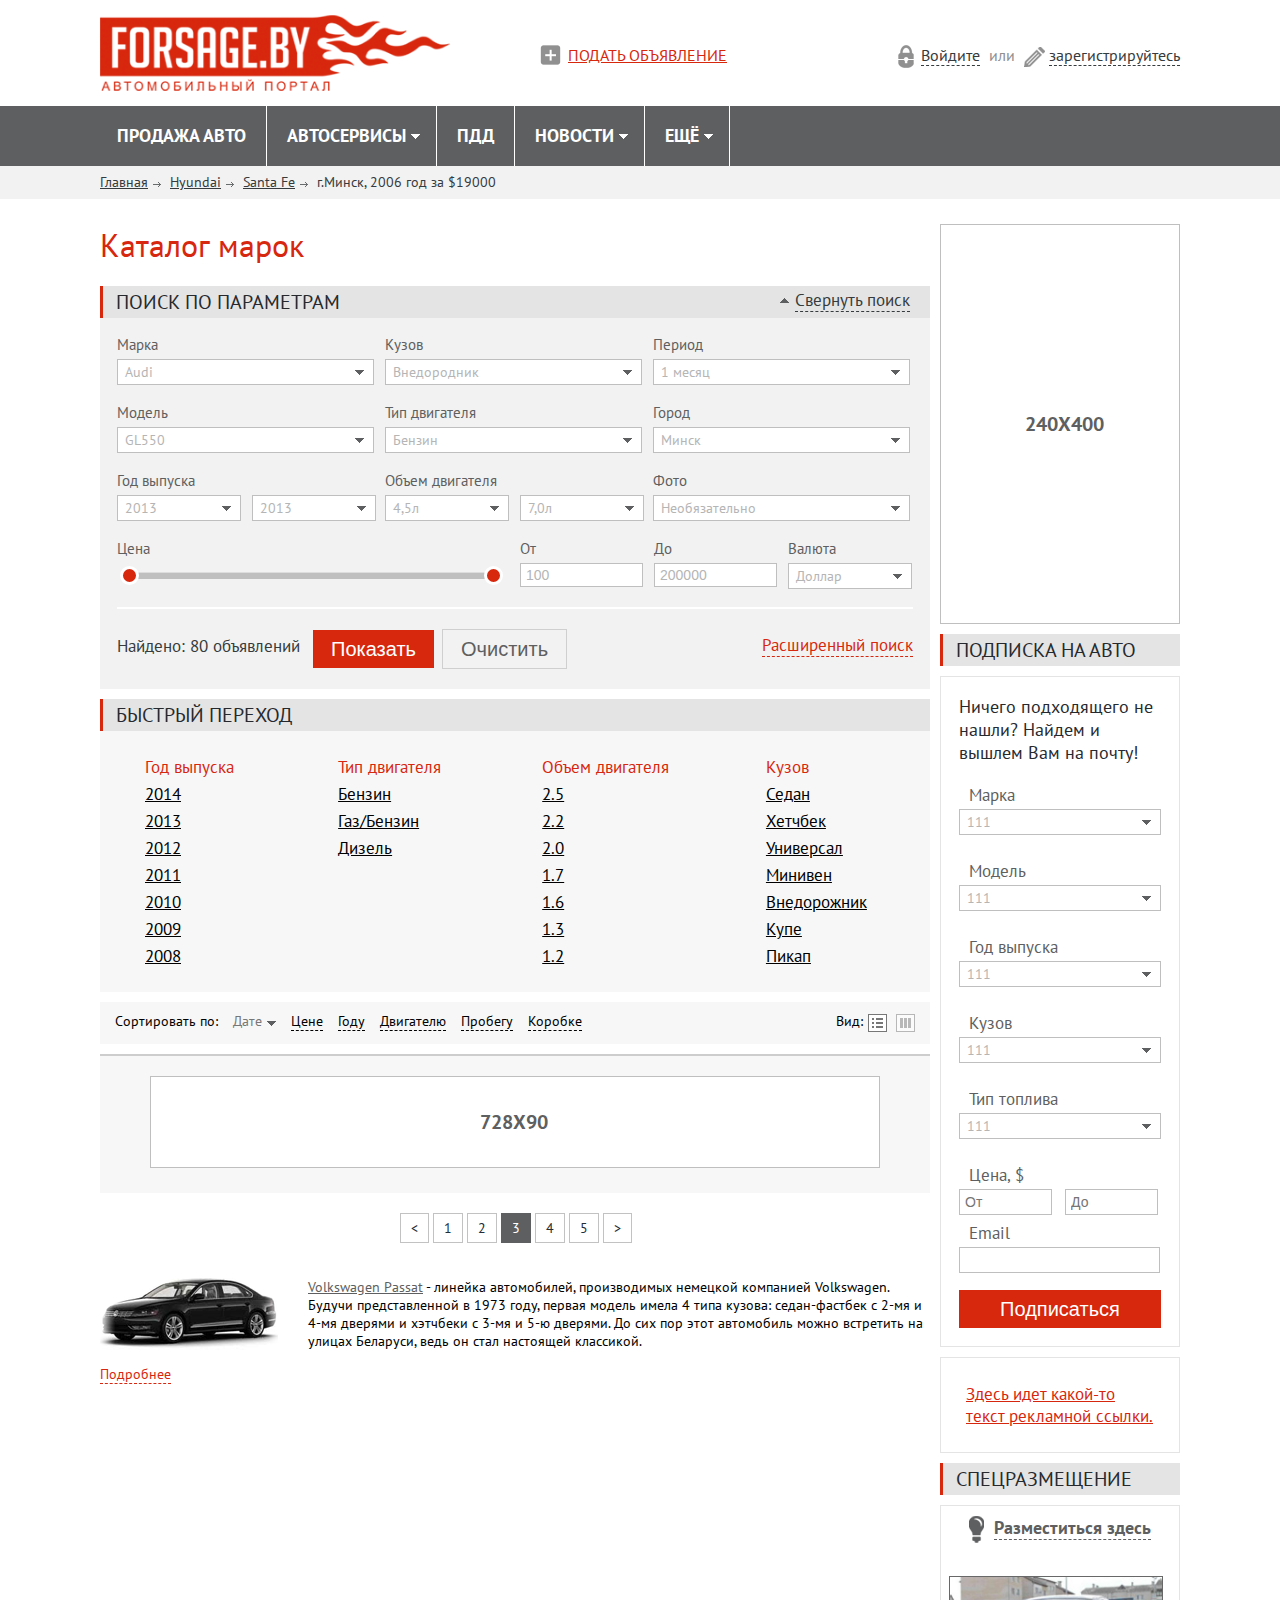
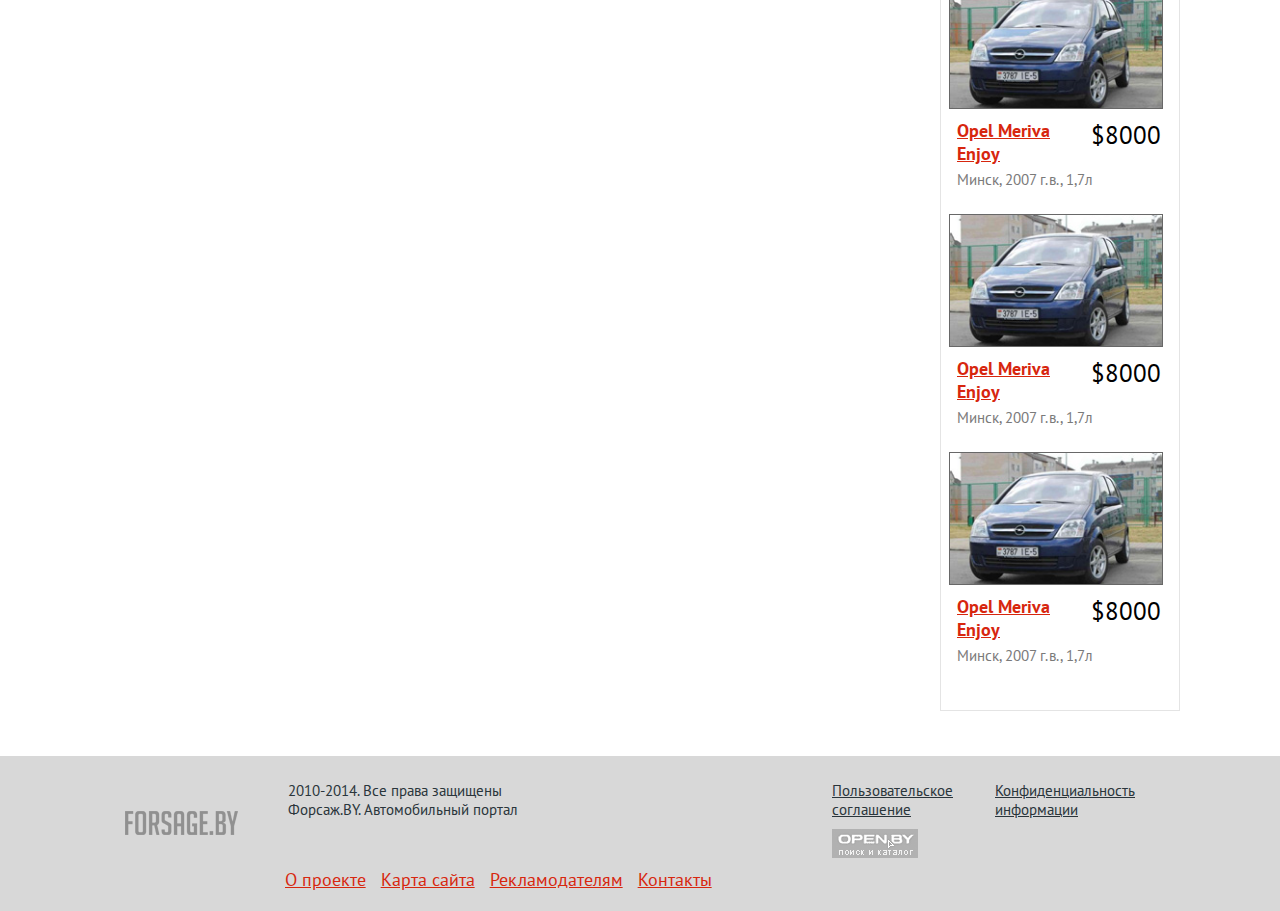
==== forsage-listing-char.html @ 7b81e834 "Zhe1ka" ====
<!DOCTYPE html>
<html>
<head>
    <meta charset="utf-8">
    <meta name="viewport" content="width=device-width">
    <title>Forsage - Автомобильный портал</title>
    <link rel="stylesheet" type="text/css" href="styles/jquery-ui.css">
    <link rel="stylesheet" type="text/css" href="styles/styles.css">
    <link rel="stylesheet" type="text/css" href="styles/jcarousel.responsive.css">
    <link href='http://fonts.googleapis.com/css?family=PT+Sans:400,700,400italic,700italic' rel='stylesheet' type='text/css'>
    <link rel="stylesheet" href="fonts/font-awesome/css/font-awesome.min.css">
    <script type="text/javascript" src="js/jquery.js"></script>
    <script type="text/javascript" src="js/jquery.jcarousel.min.js"></script>
    <script type="text/javascript" src="js/jcarousel.responsive.js"></script>
</head>

<body>
    <header>
        <div class="header clearfix">
            <div class="main-logo">
                <a href="#">
                    <img src="images/header/main-logo.png" alt="FORSAGE.by - автомобильный портал">
                </a>
                <span>FORSAGE.by, автомобильный портал</span>
            </div><!--end MAIN LOGO-->

            <div class="wrap-registration">
                <span class="link-entry">
                    <a href="#" id="popup-autoreg">Войдите</a>
                </span>

                <span>или</span>

                <span class="link-registration">
                    <a href="#" id="popup-registration">зарегистрируйтесь</a>
                </span>
            </div>

            <div class="wrap-profile">
                <img src="images/header/profile_img.jpg" alt="">

                <a class="profile-name" href="#">Mister X</a>

                <table class="profile-sections">
                    <tr>
                        <td>
                            <a href="#">Мой профиль</a>
                        </td>
                        <td>
                            <a href="#">Мои сервисы</a>
                        </td>
                    </tr>

                    <tr>
                        <td>
                            <a href="#">Мои объявления</a>
                        </td>
                        <td>
                            <a href="#">Баланс (10250 руб.)</a>
                        </td>
                    </tr>
                </table>
            </div>

            <span class="add-ads">Подать объявление</span>
        </div><!--end HEADER-->

        <nav id="nav-wrap" class="bg-nav">
            <ul id="nav" class="nav">
                <li>
                    <a href="#">Продажа авто</a>
                </li>

                <li>
                    <a href="#">Автосервисы</a>
                    <ul class="sub-menu">
                        <li>
                            <a href="#">Автосервис №1</a>
                        </li>

                        <li>
                            <a href="#">Минский ГорАвтоРемонт</a>
                        </li>

                        <li>
                            <a href="#">Белорусский Ремонтник</a>
                        </li>

                        <li>
                            <a href="#">Ваша Автомастерская</a>
                        </li>

                        <li>
                            <a href="#">БелГорАвторемонт</a>
                        </li>
                    </ul>
                </li>

                <li>
                    <a href="#">ПДД</a>
                </li>

                <li>
                    <a href="#">Новости</a>
                    <ul class="sub-menu">
                        <li>
                            <a href="#">sdfsd</a>
                        </li>
                        <li>
                            <a href="#">sdfsd</a>
                        </li>
                    </ul>
                </li>

                <li>
                    <a href="#">Ещё</a>
                    <ul class="sub-menu">
                        <li>
                            <a href="#">fgfdgdfgdf</a>
                        </li>
                    </ul>
                </li>
            </ul>
        </nav>
        <div class="wrap-sub-nav">
            <div class="sub-nav">
                <a href="#">Главная</a>
                <a href="#">Hyundai</a>
                <a href="#">Santa Fe</a>
                <span>г.Минск, 2006 год за $19000</span>
            </div><!--end SUB-NAV-->
        </div><!--end WRAP-SUB-NAV-->
    </header>

    <div class="wrapper">
        <main class="content">
            <h1 class="main-header">Каталог марок</h1>
            <section class="wrap-form-search-features">
                <h2 class="header-second">Поиск по параметрам</h2>
                <span class="toggle-search-form">
                    <a href="#" id="bt-toggle" class="bt-toggle">Свернуть поиск</a>
                </span>

                <form action="#" method="post" class="form-search-features">
                    <ul class="select-box-search-form main-select-box-search-form">
                        <!--first column-->
                        <li>
                            <span class="name-input">Марка</span>
                            <label class="custom-select-bg">
                                <select class="custom-input custom-select-height custom-select_js">
                                    <option>Audi</option>
                                    <option>Ford</option>
                                </select>
                            </label>

                            <span class="name-input">Модель</span>
                            <label class="custom-select-bg">
                                <select class="custom-input custom-select-height custom-select_js">
                                    <option>GL550</option>
                                    <option>GL550</option>
                                </select>
                            </label>

                            <span class="name-input">Год выпуска</span>
                            <div class="clearfix p-right">
                                <label class="custom-select-bg width100 little-select custom-select-mini-bg float-l">
                                    <select class="custom-input custom-select-height custom-select_js">
                                        <option>2013</option>
                                        <option>2014</option>
                                    </select>
                                </label>

                                <label class="custom-select-bg width100 little-select custom-select-mini-bg float-r">
                                    <select class="custom-input custom-select-height custom-select_js custom-select_js">
                                        <option>2013</option>
                                        <option>2014</option>
                                    </select>
                                </label>
                            </div>
                        </li>

                        <!--second column-->
                        <li>
                            <span class="name-input">Кузов</span>
                            <label class="custom-select-bg">
                                <select class="custom-input custom-select-height custom-select_js custom-select_js">
                                    <option>Внедородник</option>
                                    <option>Внедородник</option>
                                </select>
                            </label>

                            <span class="name-input">Тип двигателя</span>
                            <label class="custom-select-bg">
                                <select class="custom-input custom-select-height custom-select_js custom-select_js">
                                    <option>Бензин</option>
                                    <option>Бензин</option>
                                </select>
                            </label>

                            <span class="name-input">Объем двигателя</span>
                            <div class="clearfix p-right">
                                <label class="custom-select-bg width100 little-select custom-select-mini-bg float-l">
                                    <select class="custom-input custom-select-height custom-select_js">
                                        <option>4,5л</option>
                                        <option>7,0л</option>
                                    </select>
                                </label>

                                <label class="custom-select-bg width100 little-select custom-select-mini-bg float-r">
                                    <select class="custom-input custom-select-height custom-select_js">
                                        <option>7,0л</option>
                                        <option>7,0л</option>
                                    </select>
                                </label>
                            </div>
                        </li>

                        <!--third column-->
                        <li>
                            <span class="name-input">Период</span>
                            <label class="custom-select-bg">
                                <select class="custom-input custom-select-height custom-select_js">
                                    <option>1 месяц</option>
                                    <option>1 месяц</option>
                                </select>
                            </label>

                            <span class="name-input">Город</span>
                            <label class="custom-select-bg">
                                <select class="custom-input custom-select-height custom-select_js">
                                    <option>Минск</option>
                                    <option>Минск</option>
                                </select>
                            </label>

                            <span class="name-input">Фото</span>
                            <label class="custom-select-bg">
                                <select class="custom-input custom-select-height custom-select_js">
                                    <option>Необязательно</option>
                                    <option>Необязательно</option>
                                </select>
                            </label>
                        </li>
                    </ul>

                    <div class="box-price">
                        <div class="wrap-scale-price">
                            <span class="name-input">Цена</span>

                            <div class="sliderCont">
                                <div id="slider"></div>
                            </div>
                        </div>

                        <ul class="horizontal-list-select">
                            <li>
                                <span class="name-input">От</span>
                                <input id="minCost" type="text" class="custom-input little-input" value="100">
                            </li>

                            <li>
                                <span class="name-input">До</span>
                                <input id="maxCost" value="200000" type="text" class="custom-input little-input">
                            </li>

                            <li>
                                <span class="name-input">Валюта</span>
                                <label class="custom-select-bg">
                                    <select class="custom-input custom-select-height little-select custom-select_js">
                                        <option>Доллар</option>
                                        <option>Евро</option>
                                    </select>
                                </label>
                            </li>
                        </ul>
                    </div><!--end BOX PRICE-->

                    <footer class="footer-section">
                        <span class="result-search">Найдено: <span class="number-ad">80</span> объявлений</span>
                        <input type="button" class="bt-show-red" value="Показать">
                        <input type="reset" class="bt-reset" value="Очистить">

                        <a href="#" id="link-advanced-search" class="bt-toggle bt-advanced-search float-r">Расширенный поиск</a>
                    </footer>
                </form>
            </section><!--end WRAP FORM SEARCH FEATURES-->

            <section class="wrap-list-cars">
                <h2 class="header-second">Быстрый переход</h2>

                <ul class="list-categ-auto">
                    <li class="list-year">
                        <span class="header-red">Год выпуска</span>
                        <ul>
                            <li>
                                <a href='#'>2014</a>
                            </li>

                            <li>
                                <a href='#'>2013</a>
                            </li>

                            <li>
                                <a href='#'>2012</a>
                            </li>

                            <li>
                                <a href='#'>2011</a>
                            </li>

                            <li>
                                <a href='#'>2010</a>
                            </li>

                            <li>
                                <a href='#'>2009</a>
                            </li>

                            <li>
                                <a href='#'>2008</a>
                            </li>
                        </ul>
                    </li><!--end LIST-YEAR-->

                    <li class="list-type-engine">
                        <span class="header-red">Тип двигателя</span>
                        <ul>
                            <li>
                                <a href='#'>Бензин</a>
                            </li>

                            <li>
                                <a href='#'>Газ/Бензин</a>
                            </li>

                            <li>
                                <a href='#'>Дизель</a>
                            </li>
                        </ul>
                    </li><!--end LIST-TYPE-ENGINE-->

                    <li class="list-size-engine">
                        <span class="header-red">Объем двигателя</span>
                        <ul>
                            <li>
                                <a href='#'>2.5</a>
                            </li>

                            <li>
                                <a href='#'>2.2</a>
                            </li>

                            <li>
                                <a href='#'>2.0</a>
                            </li>

                            <li>
                                <a href='#'>1.7</a>
                            </li>

                            <li>
                                <a href='#'>1.6</a>
                            </li>

                            <li>
                                <a href='#'>1.3</a>
                            </li>

                            <li>
                                <a href='#'>1.2</a>
                            </li>
                        </ul>
                    </li><!--end LIST-SIZE-ENGINE-->

                    <li class="list-body">
                        <span class="header-red">Кузов</span>
                        <ul>
                            <li>
                                <a href='#'>Седан</a>
                            </li>

                            <li>
                                <a href='#'>Хетчбек</a>
                            </li>

                            <li>
                                <a href='#'>Универсал</a>
                            </li>

                            <li>
                                <a href='#'>Минивен</a>
                            </li>

                            <li>
                                <a href='#'>Внедорожник</a>
                            </li>

                            <li>
                                <a href='#'>Купе</a>
                            </li>

                            <li>
                                <a href='#'>Пикап</a>
                            </li>
                        </ul>
                    </li><!--end LIST-BODY-->
                </ul><!--end LIST-CATEG-AUTO-->
            </section><!--end WRAP LIST CARS-->

            <div class="box-inputs-sort">
                <span>Сортировать по:</span>
                <ul class="list-sort-link">
                    <li class="active-sort-link">
                        <a class="data-sort_js" href="#">Дате</a>
                    </li>

                    <li>
                        <a class="price-sort_js" href="#">Цене</a>
                    </li>

                    <li>
                        <a class="year-sort_js" href="#">Году</a>
                    </li>

                    <li>
                        <a class="engine-sort_js" href="#">Двигателю</a>
                    </li>

                    <li>
                        <a class="mileage-sort_js" href="#">Пробегу</a>
                    </li>

                    <li>
                        <a class="transmission-sort_js" href="#">Коробке</a>
                    </li>
                </ul>

                <div class="box-toggle-view">
                    <span>Вид:</span>
                    <input class="view-1" type="button">
                    <input class="view-2" type="button">
                </div>
            </div><!--end BOX-INPUTS-SORT-->

            <section class="box-result-sort-auto border-grey">
                <div class=""></div>

            </section><!--end BOX-RESULT-SORT-AUTO-->

            <section class="box-banner">
                <div class="empty-box">
                    <span class="size-empty-box">728X90</span>
                </div>
            </section>

            <ul class="list-pagination">
                <li>
                    <a href="#"><</a>
                </li>

                <li>
                    <a href="#">1</a>
                </li>

                <li>
                    <a href="#">2</a>
                </li>

                <li class="active-pag">
                    <a href="#">3</a>
                </li>

                <li>
                    <a href="#">4</a>
                </li>

                <li>
                    <a href="#">5</a>
                </li>

                <li>
                    <a href="#">></a>
                </li>
            </ul>

            <footer class="random-auto-article">
                <img class="random-auto-foto" src="images/content/auto_random.png" alt="foto">
                <div class="box-description-auto">
                    <p><a class="header-auto-description" href="#">Volkswagen Passat</a> - линейка автомобилей, производимых немецкой компанией Volkswagen.
                       Будучи представленной в 1973 году, первая модель имела 4 типа кузова: седан-фастбек с 2-мя и 4-мя
                       дверями и хэтчбеки с 3-мя и 5-ю дверями. До сих пор этот автомобиль можно встретить на улицах Беларуси,
                    ведь он стал настоящей классикой.</p>

                    <div class="hide-text_js">
                        <p>Volkswagen Passat - линейка автомобилей, производимых немецкой компанией Volkswagen.
                            Будучи представленной в 1973 году, первая модель имела 4 типа кузова: седан-фастбек с 2-мя и 4-мя
                            дверями и хэтчбеки с 3-мя и 5-ю дверями. До сих пор этот автомобиль можно встретить на улицах Беларуси,
                            ведь он стал настоящей классикой.</p>

                        <p>Volkswagen Passat - линейка автомобилей, производимых немецкой компанией Volkswagen.
                            Будучи представленной в 1973 году, первая модель имела 4 типа кузова: седан-фастбек с 2-мя и 4-мя
                            дверями и хэтчбеки с 3-мя и 5-ю дверями. До сих пор этот автомобиль можно встретить на улицах Беларуси,
                            ведь он стал настоящей классикой.</p>
                    </div>
                    <a id="show-text" class="bt-more-info" href="#">Подробнее</a>
                </div>
            </footer>
        </main>

        <aside class="side-bar">
            <div class="banner-aside">
                <span class="size-empty-box">240X400</span>
            </div>

            <div class="header-second">Подписка на авто</div>

            <div class="box-subscription">
                <span class="description-subscription">Ничего подходящего не нашли? Найдем и вышлем Вам на почту!</span>

                <form id="submit-subscription_js" class="form-subscription" action="#" method="post">
                    <ul class="form-add-auto">
                        <li>
                            <span class="name-select-subscription">Марка</span>
                            <label class="custom-select-bg">
                                <select class="select-subscription custom-select_js">
                                    <option>111</option>
                                    <option>222</option>
                                </select>
                            </label>
                        </li>

                        <li>
                            <span class="name-select-subscription">Модель</span>
                            <label class="custom-select-bg">
                                <select class="select-subscription custom-select_js">
                                    <option>111</option>
                                    <option>222</option>
                                </select>
                            </label>
                        </li>

                        <li>
                            <span class="name-select-subscription">Год выпуска</span>
                            <label class="custom-select-bg">
                                <select class="select-subscription custom-select_js">
                                    <option>111</option>
                                    <option>222</option>
                                </select>
                            </label>
                        </li>

                        <li>
                            <span class="name-select-subscription">Кузов</span>
                            <label class="custom-select-bg">
                                <select class="select-subscription custom-select_js">
                                    <option>111</option>
                                    <option>222</option>
                                </select>
                            </label>
                        </li>

                        <li>
                            <span class="name-select-subscription">Тип топлива</span>
                            <label class="custom-select-bg">
                                <select id="aaa" class="select-subscription custom-select_js">
                                    <option>111</option>
                                    <option>222</option>
                                </select>
                            </label>
                        </li>

                        <li class="two-coloum">
                            <span class="name-select-subscription">Цена, $</span>
                            <input class="bt-price-subscription input-subscription indent-r-10 placeholder_js" type="text" placeholder="От">
                            <input class="bt-price-subscription input-subscription placeholder_js" type="text" placeholder="До">
                        </li>

                        <li>
                            <span class="name-select-subscription">Email</span>
                            <input id="valid-email_js" class="input-subscription responsive-email" type="text">
                        </li>
                    </ul>

                    <input id="bt-subscription_js" type="submit" class="bt-subscription bt-show-red width-input" value="Подписаться">
                </form>
            </div><!--end BOX SUBSCRIPTION-->

            <div class="box-banner-link">
                <a href="#">Здесь идет какой-то текст рекламной ссылки.</a>
            </div>

            <div class="header-second">Спецразмещение</div>

            <div class="box-special-placement">
                <div class="clearfix">
                    <span class="link-placement clearfix">
                        <a id="popup-tooltip_js" href="#">Разместиться здесь</a>
                    </span>
                </div>

                <div class="slider-wrap3">
                    <div class="jcarousel-wrapper">
                        <div class="jcarousel3">
                            <ul class="list-benefits">
                                <li class="sub-article-news">
                                    <article class="ad-sidebar">
                                        <img src="images/SideBar/foto_sidebar.jpg" alt="Foto">

                                        <div class="clearfix">
                                            <a href="#" class="name-ad-sidebar">Opel Meriva Enjoy</a>
                                            <span class="price-ad-sidebar">$8000</span>
                                        </div>
                                        <footer class="info-ad-sidebar">Минск, 2007 г.в., 1,7л</footer>
                                    </article>
                                </li>

                                <li class="sub-article-news">
                                    <article class="ad-sidebar">
                                        <img src="images/SideBar/foto_sidebar.jpg" alt="Foto">

                                        <div class="clearfix">
                                            <a href="#" class="name-ad-sidebar">Opel Meriva Enjoy</a>
                                            <span class="price-ad-sidebar">$8000</span>
                                        </div>
                                        <footer class="info-ad-sidebar">Минск, 2007 г.в., 1,7л</footer>
                                    </article>
                                </li>

                                <li class="sub-article-news">
                                    <article class="ad-sidebar">
                                        <img src="images/SideBar/foto_sidebar.jpg" alt="Foto">

                                        <div class="clearfix">
                                            <a href="#" class="name-ad-sidebar">Opel Meriva Enjoy</a>
                                            <span class="price-ad-sidebar">$8000</span>
                                        </div>
                                        <footer class="info-ad-sidebar">Минск, 2007 г.в., 1,7л</footer>
                                    </article>
                                </li>
                            </ul>
                        </div>

                        <a href="#" class="jcarousel-control-prev3">&lsaquo;</a>
                        <a href="#" class="jcarousel-control-next3">&rsaquo;</a>
                    </div>
                </div><!--end SLIDER WRAP-->
            </div><!--end BOX SPECIAL PLACEMENT-->
        </aside><!--end SIDEBAR-->
    </div><!--end WRAPPER-->

    <div class="wrap-footer">
        <footer class="footer">
            <a class="footer-logo" href="#">
                <img src="images/footer/logo_footer.png" alt="Forsage">
            </a>

            <div class="box-right">
                <div class="copyright-box">
                    <span>2010-2014. Все права защищены</span>
                    <span>Форсаж.BY. Автомобильный портал</span>
                </div>

                <div class="partners-footer">
                    <a href="#">Пользовательское соглашение</a>
                    <a href="#">Конфиденциальность информации</a>
                    <a class="partners-foto" href="#">
                        <img src="images/footer/openby.png" alt="open.by">
                    </a>
                </div>
            </div>

            <ul class="nav-footer">
                <li>
                    <a href="#">О проекте</a>
                </li>

                <li>
                    <a href="#">Карта сайта</a>
                </li>

                <li>
                    <a href="#">Рекламодателям</a>
                </li>

                <li>
                    <a href="#">Контакты</a>
                </li>
            </ul>
        </footer>
    </div>

    <!--POPUP WINDOWS-->
    <div id="bg-popup">
        <div id="wrap-popup">
            <form id="popup-reg" action="#" method="post">
                <span class="sell-car">Продать машину быстрее через блок спецразмещения</span>

                <header>
                    <div>Основные проблемы обычного размещения</div>
                </header>
                <ul class="list-advantage-placement">
                    <li class="first-advantage-placement">
                        <span>Ничем не отличается от остальных</span>
                    </li>
                    <li class="second-advantage-placement">
                        <span>Быстро спускается вниз, т.к. появляются новые</span>
                    </li>
                    <li class="third-advantage-placement">
                        <span>Рассчитывали продать быстро, а приходится ждать</span>
                    </li>
                </ul>

                <section class="reg-block-1">
                    <div class="black our-help-1">Мы вам поможем <span class="red">получить деньги <br>за машину быстрее</span></div>
                    <div class="our-help-2">Разместим в самых выгодных местах сайта <br>в спецразмещении (будет первым в блоке, пока <br>не разместит кто-либо другой)</div>
                </section>

                <section class="reg-block-2">
                    <div class="black">Размещенное в блоке объявление просматривают <span class="red">в 8-12 раз больше обычных</span></div>
                </section>

                <section id="unregistered-box">
                    <div class="unreg-tooltip"><span>Для размещения в блоке<br/><b>авторизуйтесь</b></span></div>
                </section><!--end UNREGISTERED-BOX-->

                <section id="registered-box">
                    <span class="reg-tooltip">Как здесь разместиться?</span>

                    <ul class="list-placement">
                        <li>
                            <span class="name-select-placement">Выберите вариант пополнения</span>
                            <label class="custom-select-bg">
                                <select class="select-placement">
                                    <option>МТС</option>
                                    <option>BeeLine</option>
                                </select>
                            </label>
                            <img src="images/popup/MTC.jpg" alt="МТС">
                        </li>

                        <li>
                            <span class="name-select-placement">Количество автоматических поднятий</span>
                            <label class="custom-select-bg">
                                <select class="select-placement">
                                    <option>50</option>
                                    <option>100</option>
                                    <option>200</option>
                                </select>
                            </label>
                        </li>

                        <li>
                            <span class="name-select-placement">Срок поднятий</span>
                            <label class="custom-select-bg">
                                <select class="select-placement">
                                    <option>1 день</option>
                                    <option>2 дня</option>
                                    <option>4 дня</option>
                                    <option>7 дней</option>
                                </select>
                            </label>
                        </li>
                    </ul>

                    <span class="terms-service">
                        <input type="checkbox" class="check-terms-service">
                        <a href="#">Условия предоставления услуг</a>
                    </span>

                    <div class="total-payment">
                        <span>Итого к оплате: 27500 руб.</span>
                        <input type="submit" value="Оплатить">
                    </div>
                </section><!--end REGISTERED-BOX-->
            </form>

            <form id="popup-up-ad" action="#" method="post">
                <span class="sell-car">Получить деньги за машину можно быстрее, подняв объявление вверх</span>

                <header>
                    <div>Основные проблемы обычного размещения</div>
                </header>
                <ul class="list-advantage-placement">
                    <li class="first-advantage-placement">
                        <span>Ничем не отличается от остальных</span>
                    </li>
                    <li class="second-advantage-placement">
                        <span>Быстро спускается вниз, т.к. появляются новые</span>
                    </li>
                    <li class="third-advantage-placement">
                        <span>Рассчитывали продать быстро, а приходится ждать</span>
                    </li>
                </ul>

                <section class="reg-block-1">
                    <div class="black our-help-1">Мы вам поможем <span class="red">получить деньги <br>за машину быстрее</span></div>
                    <div class="overflow">
                        <div class="our-help-2">Поднимем в самый верх списка (будет первым в списке, пока не поднимет кто-либо другой)</div>
                        <div class="our-help-2">Сделаем красочные фото прямо в списке</div>
                        <div class="our-help-2">Добавим больше информации</div>
                    </div>
                </section>

                <section class="reg-block-2">
                    <div class="black">Поднятое объявление объявление просматривают <span class="red">в 6-10 раз больше обычных</span></div>
                </section>

                <section id="unregistered-ad-box">
                    <div class="unreg-tooltip"><span>Для размещения в блоке<br/><b>авторизуйтесь</b></span></div>
                </section><!--end UNREGISTERED-BOX-->

                <section id="registered-ad-box">
                    <span class="reg-tooltip">Как здесь разместиться?</span>

                    <ul class="list-placement">
                        <li>
                            <span class="name-select-placement">Выберите вариант пополнения</span>
                            <label class="custom-select-bg">
                                <select class="select-placement">
                                    <option>МТС</option>
                                    <option>BeeLine</option>
                                </select>
                            </label>
                            <img src="images/popup/MTC.jpg" alt="МТС">
                        </li>

                        <li>
                            <span class="name-select-placement">Количество автоматических поднятий</span>
                            <label class="custom-select-bg">
                                <select class="select-placement">
                                    <option>50</option>
                                    <option>100</option>
                                    <option>200</option>
                                </select>
                            </label>
                        </li>

                        <li>
                            <span class="name-select-placement">Срок поднятий</span>
                            <label class="custom-select-bg">
                                <select class="select-placement">
                                    <option>1 день</option>
                                    <option>2 дня</option>
                                    <option>4 дня</option>
                                    <option>7 дней</option>
                                </select>
                            </label>
                        </li>
                    </ul>

                    <span class="terms-service">
                        <input type="checkbox" class="check-terms-service">
                        <a href="#">Условия предоставления услуг</a>
                    </span>

                    <div class="total-payment">
                        <span>Итого к оплате: 27500 руб.</span>
                        <input type="submit" value="Оплатить">
                    </div>
                </section><!--end REGISTERED-BOX-->
            </form>

            <div class="wrap-reg-autoreg-form">
                <ul id="list-reg-link_js" class="clearfix">
                    <li class="active-page">
                        <a id="link-reg" class="bt-toggle bt-advanced-search bt-reg" href="#">Регистрация</a>
                    </li>
                    <li>
                        <a id="link-autoreg" class="bt-toggle bt-advanced-search bt-reg" href="#">Авторизация</a>
                    </li>
                </ul>

                <form id="reg-form" action="#" method="post">
                    <ul class="list-reg-inputs">
                        <li>
                            <label>
                                <span class="icon-star">Логин</span>
                                <input type="text">
                            </label>
                            <span class="tooltip-form">?</span>
                        </li>

                        <li>
                            <label>
                                <span class="icon-star">Пароль</span>
                                <input type="text">
                            </label>
                            <span class="tooltip-form">?</span>
                        </li>

                        <li>
                            <label>
                                <span class="icon-star">E-mail</span>
                                <input type="text">
                            </label>
                        </li>

                        <li class="reg-captcha">
                            <label>
                                <span class="icon-star">Введите код</span>
                                <img src="images/popup/captcha.jpg" alt="Капча">
                                <input type="text">
                            </label>
                            <span class="tooltip-form">?</span>
                        </li>
                    </ul>

                    <input class="bt-show-red no-margin" type="submit" value="Зарегестрироваться">
                    <a class="recover-pass" href="#">Восстановить пароль</a>
                </form><!--end REG FORM-->

                <form id="autoreg-form" action="#" method="post">
                    <ul class="list-reg-inputs">
                        <li>
                            <label>
                                <span class="icon-star">Логин</span>
                                <input type="text">
                            </label>
                            <span class="tooltip-form">?</span>
                        </li>

                        <li>
                            <label>
                                <span class="icon-star">Пароль</span>
                                <input type="text">
                            </label>
                            <span class="tooltip-form">?</span>
                        </li>
                    </ul><!--end AUTOREG FORM-->

                    <span class="name-list-soc-link">Войти через</span>
                    <ul class="list-soc-link">
                        <li class="icon-tw"><a href="#">twitter</a></li>
                        <li class="icon-fb"><a href="#">facebook</a></li>
                        <li class="icon-google"><a href="#">google+</a></li>
                        <li class="icon-od"><a href="#">одноклассники</a></li>
                        <li class="icon-yandex"><a href="#">яндекс</a></li>
                        <li class="icon-vk"><a href="#">вконтакте</a></li>
                    </ul>

                    <input class="bt-show-red no-margin" type="submit" value="Войти">
                </form><!--end AUTOREG FORM-->
            </div><!--end WRAP REG AUTOREG FORM-->

            <form id="popup-advanced-search" action="#" method="post" class="form-search-features">
                <header>
                    <div>Расширенный поиск</div>
                </header>

                <ul class="select-box-search-form">
                    <!--first column-->
                    <li>
                        <span class="name-input">Марка</span>
                        <label class="custom-select-bg">
                            <select class="custom-input custom-select-height custom-select_js">
                                <option>Audi</option>
                                <option>Ford</option>
                            </select>
                        </label>

                        <span class="name-input">Модель</span>
                        <label class="custom-select-bg">
                            <select class="custom-input custom-select-height custom-select_js">
                                <option>GL550</option>
                                <option>GL550</option>
                            </select>
                        </label>

                        <span class="name-input">Год выпуска</span>
                        <div class="clearfix">
                            <label class="custom-select-bg width100 little-select custom-select-mini-bg float-l">
                                <select class="custom-input custom-select-height custom-select_js">
                                    <option>2013</option>
                                    <option>2014</option>
                                </select>
                            </label>

                            <label class="custom-select-bg width100 little-select custom-select-mini-bg float-r">
                                <select class="custom-input custom-select-height custom-select_js">
                                    <option>2013</option>
                                    <option>2014</option>
                                </select>
                            </label>
                        </div>
                    </li>

                    <!--second column-->
                    <li>
                        <span class="name-input">Кузов</span>
                        <label class="custom-select-bg">
                            <select class="custom-input custom-select-height custom-select_js">
                                <option>Внедородник</option>
                                <option>Внедородник</option>
                            </select>
                        </label>

                        <span class="name-input">Тип двигателя</span>
                        <label class="custom-select-bg">
                            <select class="custom-input custom-select-height custom-select_js">
                                <option>Бензин</option>
                                <option>Бензин</option>
                            </select>
                        </label>

                        <span class="name-input">Объем двигателя</span>
                        <div class="clearfix">
                            <label class="custom-select-bg width100 little-select custom-select-mini-bg float-l">
                                <select class="custom-input custom-select-height custom-select_js">
                                    <option>4,5л</option>
                                    <option>7,0л</option>
                                </select>
                            </label>

                            <label class="custom-select-bg width100 little-select custom-select-mini-bg float-r">
                                <select class="custom-input custom-select-height custom-select_js">
                                    <option>7,0л</option>
                                    <option>7,0л</option>
                                </select>
                            </label>
                        </div>
                    </li>

                    <!--third column-->
                    <li>
                        <span class="name-input">Период</span>
                        <label class="custom-select-bg">
                            <select class="custom-input custom-select-height custom-select_js">
                                <option>1 месяц</option>
                                <option>1 месяц</option>
                            </select>
                        </label>

                        <span class="name-input">Город</span>
                        <label class="custom-select-bg">
                            <select class="custom-input custom-select-height custom-select_js">
                                <option>Минск</option>
                                <option>Минск</option>
                            </select>
                        </label>

                        <span class="name-input">Фото</span>
                        <label class="custom-select-bg">
                            <select class="custom-input custom-select-height custom-select_js">
                                <option>Необязательно</option>
                                <option>Необязательно</option>
                            </select>
                        </label>
                    </li>
                </ul>

                <div class="box-price">
                    <div class="wrap-scale-price">
                        <span class="name-input">Цена</span>

                        <div class="sliderCont">
                            <div id="slider1"></div>
                        </div>
                    </div>

                    <ul class="horizontal-list-select">
                        <li>
                            <span class="name-input">От</span>
                            <input id="minCost1" type="text" class="custom-input little-input" value="100">
                        </li>

                        <li>
                            <span class="name-input">До</span>
                            <input id="maxCost1" value="200000" type="text" class="custom-input little-input">
                        </li>

                        <li>
                            <span class="name-input">Валюта</span>
                            <label class="custom-select-bg">
                                <select class="custom-input custom-select-height little-select custom-select_js">
                                    <option>Доллар</option>
                                    <option>Евро</option>
                                </select>
                            </label>
                        </li>
                    </ul>
                </div><!--end BOX PRICE-->

                <ul class="select-box-search-form bottom">
                    <!--first column-->
                    <li>
                        <span class="name-input">Пробег</span>
                        <div class="clearfix">
                            <input type="text" class="custom-input custom-select-height2 little-input float-l" placeholder="100000">
                            <input type="text" class="custom-input custom-select-height2 little-input float-l" placeholder="700000">
                            <label class="custom-select-bg width100 custom-select-mini-bg little-select float-l">
                                <select class="custom-input custom-select-height custom-select_js">
                                    <option>Любой тип</option>
                                    <option>Любой тип</option>
                                </select>
                            </label>
                        </div>

                        <span class="name-input">Количество дверей</span>
                        <label class="custom-select-bg">
                            <select class="custom-input custom-select-height custom-select_js">
                                <option>5</option>
                                <option>4</option>
                                <option>2</option>
                            </select>
                        </label>

                        <span class="name-input">КПП</span>
                        <label class="custom-select-bg">
                            <select class="custom-input custom-select-height custom-select_js">
                                <option>АКПП</option>
                                <option>МКПП</option>
                            </select>
                        </label>
                    </li>

                    <!--second column-->
                    <li>
                        <span class="name-input">Состояние</span>
                        <label class="custom-select-bg">
                            <select class="custom-input custom-select-height custom-select_js">
                                <option>Любое</option>
                                <option>Битая</option>
                                <option>Крашенная</option>
                            </select>
                        </label>

                        <span class="name-input">Цвет</span>
                        <label class="custom-select-bg">
                            <select class="custom-input custom-select-height custom-select_js">
                                <option>Любой</option>
                                <option>Черный</option>
                                <option>Белый</option>
                            </select>
                        </label>

                        <span class="name-input">Сортировать по</span>
                        <label class="custom-select-bg">
                            <select class="custom-input custom-select-height custom-select_js">
                                <option>Дате добавления</option>
                                <option>Цене</option>
                            </select>
                        </label>
                    </li>

                    <!--third column-->
                    <li>
                        <span class="name-input">Таможня</span>
                        <label class="custom-select-bg">
                            <select class="custom-input custom-select-height custom-select_js">
                                <option>Любая</option>
                                <option>Любая</option>
                            </select>
                        </label>

                        <span class="name-input">Привод</span>
                        <label class="custom-select-bg">
                            <select class="custom-input custom-select-height custom-select_js">
                                <option>Полный</option>
                                <option>Передний</option>
                                <option>Задний</option>
                            </select>
                        </label>
                    </li>
                </ul>

                <section class="other-search-parameters">
                    <ul class="list-other-parameters">
                        <li class="security active">
                            <a href="#">Безопасность</a>

                            <ul class="list-values">
                                <li>
                                    <label>
                                        <input type="checkbox" class="check-other-parameters">
                                        ABS - антиблокировочная система
                                    </label>
                                </li>

                                <li>
                                    <label>
                                        <input type="checkbox" class="check-other-parameters">
                                        Airbag для водителя
                                    </label>
                                </li>

                                <li>
                                    <label>
                                        <input type="checkbox" class="check-other-parameters">
                                        Airbag для пассажира
                                    </label>
                                </li>

                                <li>
                                    <label class="custom-select-bg custom-select-mini-bg custom-select-mini-bg2">
                                        <select class="select-other-parameters custom-select_js">
                                            <option>Airbag боковые</option>
                                            <option>Airbag боковые</option>
                                            <option>Airbag боковые</option>
                                        </select>
                                    </label>
                                </li>

                                <li>
                                    <label>
                                        <input type="checkbox" class="check-other-parameters">
                                        Airbag оконные
                                    </label>
                                </li>

                                <li>
                                    <label>
                                        <input type="checkbox" class="check-other-parameters">
                                        ESP - система стабилизации
                                    </label>
                                </li>

                                <li>
                                    <label>
                                        <input type="checkbox" class="check-other-parameters">
                                        ASR - антипробуксовочная система
                                    </label>
                                </li>
                            </ul>
                        </li>

                        <li class="additional-equipment">
                            <a href="#">Дополнительное оборудование</a>

                            <ul class="list-values">
                                <li>
                                    <label>
                                        <input type="checkbox" class="check-other-parameters">
                                        222222
                                    </label>
                                </li>

                                <li>
                                    <label>
                                        <input type="checkbox" class="check-other-parameters">
                                        Airbag для водителя
                                    </label>
                                </li>

                                <li>
                                    <label>
                                        <input type="checkbox" class="check-other-parameters">
                                        Airbag для пассажира
                                    </label>
                                </li>

                                <li>
                                    <label class="custom-select-bg custom-select-mini-bg custom-select-mini-bg2">
                                        <select class="select-other-parameters custom-select_js">
                                            <option>Airbag боковые</option>
                                            <option>Airbag боковые</option>
                                            <option>Airbag боковые</option>
                                        </select>
                                    </label>
                                </li>

                                <li>
                                    <label>
                                        <input type="checkbox" class="check-other-parameters">
                                        Airbag оконные
                                    </label>
                                </li>

                                <li>
                                    <label>
                                        <input type="checkbox" class="check-other-parameters">
                                        ESP - система стабилизации
                                    </label>
                                </li>

                                <li>
                                    <label>
                                        <input type="checkbox" class="check-other-parameters">
                                        ASR - антипробуксовочная система
                                    </label>
                                </li>
                            </ul>
                        </li>

                        <li class="hijack-protection">
                            <a href="#">Защита от угона</a>

                            <ul class="list-values">
                                <li>
                                    <label>
                                        <input type="checkbox" class="check-other-parameters">
                                        333333
                                    </label>
                                </li>

                                <li>
                                    <label>
                                        <input type="checkbox" class="check-other-parameters">
                                        Airbag для водителя
                                    </label>
                                </li>

                                <li>
                                    <label>
                                        <input type="checkbox" class="check-other-parameters">
                                        Airbag для пассажира
                                    </label>
                                </li>

                                <li>
                                    <label class="custom-select-bg custom-select-mini-bg custom-select-mini-bg2">
                                        <select class="select-other-parameters custom-select_js">
                                            <option>Airbag боковые</option>
                                            <option>Airbag боковые</option>
                                            <option>Airbag боковые</option>
                                        </select>
                                    </label>
                                </li>

                                <li>
                                    <label>
                                        <input type="checkbox" class="check-other-parameters">
                                        Airbag оконные
                                    </label>
                                </li>

                                <li>
                                    <label>
                                        <input type="checkbox" class="check-other-parameters">
                                        ESP - система стабилизации
                                    </label>
                                </li>

                                <li>
                                    <label>
                                        <input type="checkbox" class="check-other-parameters">
                                        ASR - антипробуксовочная система
                                    </label>
                                </li>
                            </ul>
                        </li>

                        <li class="sound">
                            <a href="#">Звук</a>

                            <ul class="list-values">
                                <li>
                                    <label>
                                        <input type="checkbox" class="check-other-parameters">
                                        444444
                                    </label>
                                </li>

                                <li>
                                    <label>
                                        <input type="checkbox" class="check-other-parameters">
                                        Airbag для водителя
                                    </label>
                                </li>

                                <li>
                                    <label>
                                        <input type="checkbox" class="check-other-parameters">
                                        Airbag для пассажира
                                    </label>
                                </li>

                                <li>
                                    <label class="custom-select-bg custom-select-mini-bg custom-select-mini-bg2">
                                        <select class="select-other-parameters custom-select_js">
                                            <option>Airbag боковые</option>
                                            <option>Airbag боковые</option>
                                            <option>Airbag боковые</option>
                                        </select>
                                    </label>
                                </li>

                                <li>
                                    <label>
                                        <input type="checkbox" class="check-other-parameters">
                                        Airbag оконные
                                    </label>
                                </li>

                                <li>
                                    <label>
                                        <input type="checkbox" class="check-other-parameters">
                                        ESP - система стабилизации
                                    </label>
                                </li>

                                <li>
                                    <label>
                                        <input type="checkbox" class="check-other-parameters">
                                        ASR - антипробуксовочная система
                                    </label>
                                </li>
                            </ul>
                        </li>

                        <li class="comfort">
                            <a href="#">Комфорт</a>

                            <ul class="list-values">
                                <li>
                                    <label>
                                        <input type="checkbox" class="check-other-parameters">
                                        555555
                                    </label>
                                </li>

                                <li>
                                    <label>
                                        <input type="checkbox" class="check-other-parameters">
                                        Airbag для водителя
                                    </label>
                                </li>

                                <li>
                                    <label>
                                        <input type="checkbox" class="check-other-parameters">
                                        Airbag для пассажира
                                    </label>
                                </li>

                                <li>
                                    <label class="custom-select-bg custom-select-mini-bg custom-select-mini-bg2">
                                        <select class="select-other-parameters custom-select_js">
                                            <option>Airbag боковые</option>
                                            <option>Airbag боковые</option>
                                            <option>Airbag боковые</option>
                                        </select>
                                    </label>
                                </li>

                                <li>
                                    <label>
                                        <input type="checkbox" class="check-other-parameters">
                                        Airbag оконные
                                    </label>
                                </li>

                                <li>
                                    <label>
                                        <input type="checkbox" class="check-other-parameters">
                                        ESP - система стабилизации
                                    </label>
                                </li>

                                <li>
                                    <label>
                                        <input type="checkbox" class="check-other-parameters">
                                        ASR - антипробуксовочная система
                                    </label>
                                </li>
                            </ul>
                        </li>

                        <li class="multimedia">
                            <a href="#">Мультимедиа</a>

                            <ul class="list-values">
                                <li>
                                    <label>
                                        <input type="checkbox" class="check-other-parameters">
                                        666666
                                    </label>
                                </li>

                                <li>
                                    <label>
                                        <input type="checkbox" class="check-other-parameters">
                                        Airbag для водителя
                                    </label>
                                </li>

                                <li>
                                    <label>
                                        <input type="checkbox" class="check-other-parameters">
                                        Airbag для пассажира
                                    </label>
                                </li>

                                <li>
                                    <label class="custom-select-bg custom-select-mini-bg custom-select-mini-bg2">
                                        <select class="select-other-parameters custom-select_js">
                                            <option>Airbag боковые</option>
                                            <option>Airbag боковые</option>
                                            <option>Airbag боковые</option>
                                        </select>
                                    </label>
                                </li>

                                <li>
                                    <label>
                                        <input type="checkbox" class="check-other-parameters">
                                        Airbag оконные
                                    </label>
                                </li>

                                <li>
                                    <label>
                                        <input type="checkbox" class="check-other-parameters">
                                        ESP - система стабилизации
                                    </label>
                                </li>

                                <li>
                                    <label>
                                        <input type="checkbox" class="check-other-parameters">
                                        ASR - антипробуксовочная система
                                    </label>
                                </li>
                            </ul>
                        </li>

                        <li class="overview">
                            <a href="#">Обзор</a>

                            <ul class="list-values">
                                <li>
                                    <label>
                                        <input type="checkbox" class="check-other-parameters">
                                        ABS - антиблокировочная система
                                    </label>
                                </li>

                                <li>
                                    <label>
                                        <input type="checkbox" class="check-other-parameters">
                                        777777
                                    </label>
                                </li>

                                <li>
                                    <label>
                                        <input type="checkbox" class="check-other-parameters">
                                        Airbag для пассажира
                                    </label>
                                </li>

                                <li>
                                    <label class="custom-select-bg custom-select-mini-bg custom-select-mini-bg2">
                                        <select class="select-other-parameters custom-select_js">
                                            <option>Airbag боковые</option>
                                            <option>Airbag боковые</option>
                                            <option>Airbag боковые</option>
                                        </select>
                                    </label>
                                </li>

                                <li>
                                    <label>
                                        <input type="checkbox" class="check-other-parameters">
                                        Airbag оконные
                                    </label>
                                </li>

                                <li>
                                    <label>
                                        <input type="checkbox" class="check-other-parameters">
                                        ESP - система стабилизации
                                    </label>
                                </li>

                                <li>
                                    <label>
                                        <input type="checkbox" class="check-other-parameters">
                                        ASR - антипробуксовочная система
                                    </label>
                                </li>
                            </ul>
                        </li>

                        <li class="options">
                            <a href="#">Опции</a>

                            <ul class="list-values">
                                <li>
                                    <label>
                                        <input type="checkbox" class="check-other-parameters">
                                        ABS - антиблокировочная система
                                    </label>
                                </li>

                                <li>
                                    <label>
                                        <input type="checkbox" class="check-other-parameters">
                                        888888
                                    </label>
                                </li>

                                <li>
                                    <label>
                                        <input type="checkbox" class="check-other-parameters">
                                        Airbag для пассажира
                                    </label>
                                </li>

                                <li>
                                    <label class="custom-select-bg custom-select-mini-bg custom-select-mini-bg2">
                                        <select class="select-other-parameters custom-select_js">
                                            <option>Airbag боковые</option>
                                            <option>Airbag боковые</option>
                                            <option>Airbag боковые</option>
                                        </select>
                                    </label>
                                </li>

                                <li>
                                    <label>
                                        <input type="checkbox" class="check-other-parameters">
                                        Airbag оконные
                                    </label>
                                </li>

                                <li>
                                    <label>
                                        <input type="checkbox" class="check-other-parameters">
                                        ESP - система стабилизации
                                    </label>
                                </li>

                                <li>
                                    <label>
                                        <input type="checkbox" class="check-other-parameters">
                                        ASR - антипробуксовочная система
                                    </label>
                                </li>
                            </ul>
                        </li>

                        <li class="interior">
                            <a href="#">Салон</a>

                            <ul class="list-values">
                                <li>
                                    <label>
                                        <input type="checkbox" class="check-other-parameters">
                                        ABS - антиблокировочная система
                                    </label>
                                </li>

                                <li>
                                    <label>
                                        <input type="checkbox" class="check-other-parameters">
                                        999999
                                    </label>
                                </li>

                                <li>
                                    <label>
                                        <input type="checkbox" class="check-other-parameters">
                                        Airbag для пассажира
                                    </label>
                                </li>

                                <li>
                                    <label class="custom-select-bg custom-select-mini-bg custom-select-mini-bg2">
                                        <select class="select-other-parameters custom-select_js">
                                            <option>Airbag боковые</option>
                                            <option>Airbag боковые</option>
                                            <option>Airbag боковые</option>
                                        </select>
                                    </label>
                                </li>

                                <li>
                                    <label>
                                        <input type="checkbox" class="check-other-parameters">
                                        Airbag оконные
                                    </label>
                                </li>

                                <li>
                                    <label>
                                        <input type="checkbox" class="check-other-parameters">
                                        ESP - система стабилизации
                                    </label>
                                </li>

                                <li>
                                    <label>
                                        <input type="checkbox" class="check-other-parameters">
                                        ASR - антипробуксовочная система
                                    </label>
                                </li>
                            </ul>
                        </li>

                        <li class="communication">
                            <a href="#">Связь</a>

                            <ul class="list-values">
                                <li>
                                    <label>
                                        <input type="checkbox" class="check-other-parameters">
                                        ABS - антиблокировочная система
                                    </label>
                                </li>

                                <li>
                                    <label>
                                        <input type="checkbox" class="check-other-parameters">
                                        Airbag для водителя
                                    </label>
                                </li>

                                <li>
                                    <label>
                                        <input type="checkbox" class="check-other-parameters">
                                        Airbag для пассажира
                                    </label>
                                </li>

                                <li>
                                    <label class="custom-select-bg custom-select-mini-bg custom-select-mini-bg2">
                                        <select class="select-other-parameters custom-select_js">
                                            <option>Airbag боковые</option>
                                            <option>Airbag боковые</option>
                                            <option>Airbag боковые</option>
                                        </select>
                                    </label>
                                </li>

                                <li>
                                    <label>
                                        <input type="checkbox" class="check-other-parameters">
                                        Airbag оконные
                                    </label>
                                </li>

                                <li>
                                    <label>
                                        <input type="checkbox" class="check-other-parameters">
                                        ESP - система стабилизации
                                    </label>
                                </li>

                                <li>
                                    <label>
                                        <input type="checkbox" class="check-other-parameters">
                                        10 10 10 10 10
                                    </label>
                                </li>
                            </ul>
                        </li>

                        <li class="ecology">
                            <a href="#">Экология</a>

                            <ul class="list-values">
                                <li>
                                    <label>
                                        <input type="checkbox" class="check-other-parameters">
                                        ABS - антиблокировочная система
                                    </label>
                                </li>

                                <li>
                                    <label>
                                        <input type="checkbox" class="check-other-parameters">
                                        Airbag для водителя
                                    </label>
                                </li>

                                <li>
                                    <label class="check-other-parameters">
                                        <input type="checkbox" class="check-other-parameters">
                                        Airbag для пассажира
                                    </label>
                                </li>

                                <li>
                                    <label class="custom-select-bg custom-select-mini-bg2 custom-select-mini-bg">
                                        <select class="select-other-parameters custom-select_js">
                                            <option>Airbag боковые</option>
                                            <option>Airbag боковые</option>
                                            <option>Airbag боковые</option>
                                        </select>
                                    </label>
                                </li>

                                <li>
                                    <label class="bg-label_js">
                                        <input type="checkbox" class="check-other-parameters">
                                        Airbag оконные
                                    </label>
                                </li>

                                <li>
                                    <label>
                                        <input type="checkbox" class="check-other-parameters">
                                        11 11 11 11 11
                                    </label>
                                </li>

                                <li>
                                    <label>
                                        <input type="checkbox" class="check-other-parameters">
                                        ASR - антипробуксовочная система
                                    </label>
                                </li>
                            </ul>
                        </li>
                    </ul>
                </section>

                <footer class="footer-section">
                    <span class="result-search">Найдено: <span class="number-ad">80</span> объявлений</span>
                    <input type="button" class="bt-show-red" value="Показать">
                    <input type="reset" class="bt-reset" value="Очистить">
                </footer>
            </form><!--end POPUP ADVANCED SEARCH-->
        </div><!--end WRAP POPUP-->
    </div><!--end BG POPUP-->

    <script src="js/jquery-1.11.1.min.js"></script>
    <script type="text/javascript" src="js/jquery-ui.min.js"></script>
    <script src="js/mainJq.js"></script>
    <script src="js/jquery-1.6.1.min.js"></script>
    <script src="js/jquery.ui-slider.js"></script>
    <script src="js/jquery.main.js"></script>
</body>
</html>
---- styles/styles.css ----
/*----------------------------------------------------------------------------------*/
/*------------------------------RESET DEFAULT STYLES--------------------------------*/
/*----------------------------------------------------------------------------------*/
html,body                       { width:100%; height:100%; }
body                            { padding:0; margin:0; font:12px 'PT Sans', sans-serif; background:#fff; color:#363b3d; }
div,p,a,span,em,strong,img,h1,h2,h3,h4,h5,h6,ul,ol,li,dl,dt,dd,table,td,tr,form,fieldset,label,select,input,textarea {
	padding:0;
	margin:0;
	outline:none;
	list-style:none;

}
select, input, textarea        { font-size:12px; vertical-align:middle; }
textarea                       { vertical-align:top; }
:focus                         { outline:none; }
input[type=submit]             { cursor:pointer; }
img, fieldset                  { border:0; }
table                          { border-collapse:collapse; border-spacing:0; }
a:link, a:visited              { font:12px 'PT Sans', sans-serif; color:#000; text-decoration:underline; }
a:hover                        { text-decoration:none; }
/*----------------------------------------------------------------------------------*/
/*-------------------------------------DEFAULT CLASSES------------------------------*/
/*----------------------------------------------------------------------------------*/
.float-r           	           { float:right !important; }
.float-l                       { float:left !important; }
.no-float                      { float:none !important; }
.no-border                     { border:0 !important; }
.no-bg                         { background:none !important; }
.no-margin                     { margin:0 !important; }
.no-padding                    { padding:0 !important; }
.no-display                    { display:none !important; }
.display                       { display:block !important; }
.inline                        { display:inline !important; }
.overflow                      { overflow:hidden !important; }
.align-r                       { text-align:right !important; }
.align-l                       { text-align:left !important; }
.align-c                       { text-align:center !important; }
.clear                         { clear:both; }
.clearfix:after                { content: "."; display: block; clear: both; visibility: hidden; line-height: 0; height: 0;}

/*----------------------------------------------------------------------------------*/
/*-------------------------------------WRAPPER--------------------------------------*/
/*----------------------------------------------------------------------------------*/
.wrapper {
    overflow: hidden;
    width: 100%;
    max-width: 1080px;
    margin: 25px auto 35px;
}
/*----------------------------------------------------------------------------------*/
/*-------------------------------------HEADER---------------------------------------*/
/*----------------------------------------------------------------------------------*/
    .header {
        width: 100%;
        max-width: 1080px;
        margin: 15px auto;
    }
        .main-logo {
            float: left;
        }
        .main-logo,
        .main-logo img {
            overflow: hidden;
            width: 100%;
            max-width: 350px;
            height: 100%;
            max-height: 76px;
            text-indent: -9999px;
        }
            .main-logo a,
            .main-logo img {
                display: block;
            }
            .main-logo span {
                display: block;
                text-indent: -9999px;
            }

        .wrap-registration {
            float: right;
            margin-top: 30px;
            color: #909090;
            font-size: 16px;
        }
            .link-entry {
                display: inline-block;
                height: 23px;
                padding-left: 25px;
                margin-right: 5px;
                background: url("../images/header/icon-lock.png") no-repeat;
            }
                .link-entry:hover {
                    background: url("../images/header/icon-lock_hover.png") 2px 0 no-repeat;
                }
            .link-registration {
                display: inline-block;
                height: 22px;
                padding-left: 25px;
                margin-left: 5px;
                background: url("../images/header/icon-pencil.png") 0 2px no-repeat;
            }
                .link-registration:hover {
                    background: url("../images/header/icon-pencil_hover.png") 0 2px no-repeat;
                }
                .wrap-registration a {
                    color: #363b3d;
                    font-size: 16px;
                    border-bottom: 1px dashed #363b3d;
                    text-decoration: none;
                }
                .wrap-registration a:hover {
                    color: #d7270e;
                    border-color: #d7270e;
                }

        .wrap-profile {
            display: none;
            float: right;
            max-width: 340px;
            width: 100%;
            margin: 8px 0 4px;
            font-size: 15px;
        }
            .wrap-profile img {
                float: left;
                height: 48px;
                width: 48px;
                margin-right: 13px;
                border: 3px solid #F7F7F7;
            }
            a.profile-name {
                overflow: hidden;
                display: inline-block;
                margin-bottom: 4px;
                padding-right: 30px;
                background: url("../images/header/profile_pointer.png") no-repeat center right;
                font-size: 17px;
                font-weight: 700;
                color: #363b3d;
            }
            .profile-sections {
                overflow: hidden;
                display: inline-table;
                max-width: 271px;
                width: 100%;
            }
                .profile-sections td {
                    width: 135px;
                }
                    .profile-sections a {
                        font-size: 15px;
                        color: #363b3d;
                    }

        .add-ads {
            display: inline-block;
            margin: 30px 0 0 90px;
            padding: 0 0 4px 28px;
            background: url("../images/header/icon-plus.png") no-repeat;
            color: #d7270d;
            font-size: 16px;
            text-transform: uppercase;
            text-decoration: underline;
            cursor: pointer;
        }
        .add-ads:hover {
            color: #909090;
            background: url("../images/header/icon-plus_hover.png") no-repeat;
        }
/*----------------------------------------------------------------------------------*/
/*-------------------------------------NAV------------------------------------------*/
/*----------------------------------------------------------------------------------*/
.bg-nav {
    background: #5E5F60;
}
    #menu-icon {
        display: none;
    }
    .nav {
        max-width: 1080px;
        width: 100%;
        margin: 0 auto;
    }
        .nav > li {
            position: relative;
            display: inline-block;
            margin-left: -3px;
            border-right: 1px solid #fff;
            background: #5E5F60;
        }
        .nav > li:hover {
            background: #3A3B3C;
        }
            .nav > li:hover ul {
                display: block;
                position: absolute;
                z-index: 10;
                top: 60px;
                left: -1px;
            }
                .nav > li a {
                    display: block;
                    padding: 18px 20px;
                    color: #fff;
                    background: no-repeat right;
                    font-size: 18px;
                    font-weight: 400;

                }
                .nav > li > a {
                    padding: 18px 20px 0;
                    height: 42px;
                    font-size: 18px;
                    font-weight: bold;
                    text-decoration: none;
                    text-transform: uppercase;
                }
                .nav > li > a:hover {
                    background-color: #3A3B3C;
                }

            .sub-menu {
                display: none;
                background: #3A3B3C;
            }
                .sub-menu li {
                    width: 250px;
                    background: #3A3B3C;
                    border-top: 1px solid #fff;
                }
                    .sub-menu li a {
                        padding: 13px 20px;
                    }
                    .sub-menu li:hover a {
                        background: #D7270E;
                        text-decoration: underline;
                    }

    .wrap-sub-nav {
        padding: 7px 0 8px;
        background: #F2F2F2;
    }
        .sub-nav {
            max-width: 1080px;
            margin: 0 auto;
        }
            .sub-nav,
            .sub-nav a {
                font-size: 14px;
                color: #363b3d;
            }
            .sub-nav a {
                margin-right: 5px;
            }
            .sub-nav a:after {
                content: '';
                display: inline-block;
                width: 8px;
                height: 5px;
                margin-left: 5px;
                background: url("../images/header/icon_sub_nav_arrov.png") right center no-repeat;
            }

/*----------------------------------------------------------------------------------*/
/*-------------------------------------CONTENT--------------------------------------*/
/*----------------------------------------------------------------------------------*/
.content {
    float: left;
    width: 76.853%;
    margin-right: 0.927%;
}
    .main-header {
        margin-bottom: 20px;
        color: #d7270e;
        font-size: 32px;
        font-weight: 400;
    }
    .wrap-form-search-features {
        overflow: hidden;
        position: relative;
        margin-bottom: 10px;
        background: #F2F2F2;
    }
        .header-second {
            padding: 3px 0 3px 13px;
            color: #262a2f;
            border-left: 3px solid #D7270D;
            background: #E4E4E4;
            font-size: 20px;
            font-weight: 400;
            text-transform: uppercase;
        }
        .toggle-search-form {
            position: absolute;
            right: 20px;
            top: 3px;
            padding-left: 15px;
            background: url("../images/content/icon-triangle-active.png") no-repeat left;
        }
            a.bt-toggle {
                color: #363b3d;
                border-bottom: 1px dashed #363b3d;
                font-size: 17px;
                text-decoration: none;
            }
            a.bt-toggle:hover {
                color: #000;
                border: none;
            }

    .form-search-features {
        padding: 17px;
    }
        .select-box-search-form {
            overflow: hidden;
        }
            .select-box-search-form li {
                float: left;
                width: 258px;
                margin-left: 10px;
            }
            .select-box-search-form li:first-child {
                margin-left: 0;
            }
                .name-input {
                    display: inline-block;
                    margin-bottom: 5px;
                    color: #5e5f60;
                    font-size: 15px;
                }
                .custom-input {
                    max-width: 256px;
                    width: 99% !important;
                    height: 22px;
                    margin-bottom: 15px;
                    color: #b5b5b5;
                    border: 1px solid #BFBFBF;
                    font-size: 14px;
                }
                .custom-select-height,
                .custom-select-height2 {
                    height: 24px;
                }
                .little-select {
                    max-width: 123px;
                }
                .little-input {
                    max-width: 111px;
                    padding: 0 5px;
                }
                .select-box-search-form.bottom .little-select {
                    max-width: 104px;
                }
                .select-box-search-form.bottom .little-input {
                    max-width: 58px;
                    margin-right: 7px;
                }
        .box-price {
            overflow: hidden;
        }
        .wrap-scale-price {
            float: left;
            position: relative;
            max-width: 392px;
            width: 100%;
            margin-right: 11px;
        }
            .horizontal-list-select li {
                float: left;
                max-width: 123px;
                width: 100%;
                margin-left: 11px;
            }
            .horizontal-list-select li:first-child {
                margin-left: 0;
            }
        .footer-section {
            overflow: hidden;
            margin-bottom: 3px;
        }
        .footer-section:before {
            content: '';
            display: block;
            height: 2px;
            width: 100%;
            padding-left: 40px;
            margin: 0 0 20px -20px;
            background: #fff;
        }
            .result-search {
                font-size: 17px;
            }
            .bt-show-red,
            .bt-reset {
                padding: 8px 18px 7px;
                font-size: 20px;
                cursor: pointer;
            }
            .bt-show-red {
                margin-left: 10px;
                color: #fff;
                background: #D7270D;
                border: none;
                font-weight: 100;
            }
            .bt-show-red:hover {
                background: #666;
            }
            .bt-reset {
                margin-left: 5px;
                color: #5e5f60;
                background: none;
                border: 1px solid #CFCFCF;
            }
            a.bt-advanced-search {
                margin-top: 5px;
                color: #d7270e;
                border-color: #d7270e;
            }
            a.bt-advanced-search:hover {
                color: #d7270e;
                border-bottom-color: #d7270e;
            }

    /*----------------LIST CARS-------------*/
    .wrap-list-cars {
        overflow: hidden;
        background: #F7F7F7;
    }
        .list-filter-auto,
        .list-autoservice-auto {
            overflow: hidden;
            margin: 20px 20px 5px;
        }
            .list-filter-auto li,
            .list-autoservice-auto li{
                float: left;
                margin-left: 15px;
            }
            .list-filter-auto li:first-child,
            .list-autoservice-auto li:first-child {
                margin-left: 0;
            }
                .list-filter-auto a,
                .list-autoservice-auto a {
                    display: block;
                    color: #d7270d;
                    border-bottom: 1px dashed #d7270d;
                    font-size: 17px;
                    text-decoration: none;
                }
                .list-filter-auto a:hover,
                .list-autoservice-auto a:hover {
                    border-bottom: none;
                }
                .active-category-auto a {
                    color: #5e5f60;
                    font-weight: bold;
                    border: none;
                }
        .wrap-all-category-auto,
        .wrap-all-category-autoservice {
            overflow: hidden;
        }
            .wrap-all-category-auto li {
                float: left;
                overflow: hidden;
            }
                .list-auto-brand,
                .list-auto-type,
                .list-auto-city {
                    display: none;
                    overflow: hidden;
                    margin: 10px 20px 20px;
                }
                    .box-category-auto,
                    .box-category-auto2 {
                        display: table-cell;
                        width: 197px;
                        min-height: 55px;
                        vertical-align: middle;
                    }
                    .box-category-auto img:last-child {
                        display: none;
                    }
                    .box-category-auto:hover img:first-child {
                        display: none;
                    }
                    .box-category-auto:hover img:last-child {
                        display: inline-block;
                    }
                    .box-category-auto2 {
                        width: 210px;
                        margin-right: 50px;
                    }
                        .wrap-foto-auto,
                        .wrap-foto-auto2 {
                            display: table-cell;
                            float: left;
                            width: 80px;
                            text-align: center;
                            vertical-align: middle;
                        }
                        .wrap-foto-auto2 {
                            width: 105px;
                        }
                        .wrap-link-auto {
                            float: left;
                            display: table-cell;
                            vertical-align: middle;
                        }
                            a.link-category-auto {
                                color: #12181d;
                                font-size: 15px;
                            }
                            .box-category-auto:hover .link-category-auto {
                                color: #d7270d;
                            }
                    .header-city {
                        color: #5e5f60;
                        font-size: 19px;
                        font-weight: 400;
                    }

        .empty-box {
            position: relative;
            max-width: 728px;
            width: 95%;
            height: 90px;
            margin: 0 auto 25px;
            background: #fff;
            border: 1px solid #BFBFBF;
        }
            .size-empty-box {
                display: block;
                position: absolute;
                top: 50%;
                left: 50%;
                margin: -13px 0 0 -35px;
                color: #5E5F60;
                font-size: 20px;
                font-weight: bold;
            }

        .bt-ad {
            float: left;
            margin-left: 0;
            background: #5E5F60;
        }
        .bt-ad:hover {
            background: #000;
        }
        .list-advantage {
            float: right;
            overflow: hidden;
            color: #1d262e;
            font-size: 20px;
        }
            .list-advantage li {
                float: left;
                margin-left: 30px;
            }
                .list-advantage li:before {
                    content: '';
                    display: inline-block;
                    width: 37px;
                    height: 36px;
                    margin-right: 15px;
                    background: url("../images/content/sprite_ad.png") no-repeat;
                    vertical-align: middle;
                }
                .list-advantage .second-advantage:before {
                    width: 53px;
                    background-position: -149px 0;
                }
                .list-advantage .third-advantage:before {
                    width: 32px;
                    background-position: -336px 0;
                }
/*------------------BOX AUTOSERVICES--------------------*/
    .box-autoservices {
        padding-bottom: 25px;
        border-left: 2px solid #F7F7F7;
        border-right: 2px solid #F7F7F7;
        border-bottom: 5px solid #F7F7F7;
    }
        .wrap-all-category-autoservice {
            padding: 13px;
            margin: 20px -1px 0;
            border: 1px solid #CDCDCD;
        }
            .list-sto,
            .list-car-rental,
            .list-dealers,
            .list-trucking {
                display: none;
                overflow: hidden;
            }
                .foto-autoservices {
                    float: left;
                    max-width: 285px;
                    width: 99%;
                    max-height: 134px;
                    margin-right: 15px;
                    border: 1px solid #EEEFEF;
                }
                .box-address {
                    min-height: 115px;
                }
                .box-address {
                    color: #686868;
                    font-size: 16px;
                }
                    .box-address header a {
                        margin-bottom: 5px;
                        color: #000;
                        font-size: 22px;
                        text-decoration: underline;
                    }
                    .address-autoservice:before {
                        content: '';
                        display: inline-block;
                        height: 20px;
                        width: 11px;
                        margin-right: 5px;
                        background: url("../images/content/sprite_tel_address.png") no-repeat;
                        vertical-align: middle;
                    }
                    .box-address a {
                        font-size: 16px;
                    }
                .box-review {
                    float: right;
                    color: #757677;
                    font-size: 14px;
                }
                    .list-stars {
                        overflow: hidden;
                        width: 100%;
                        text-align: right;
                    }
                        .list-stars li {
                            float: none;
                            display: inline-block;
                            width: 20px;
                            height: 20px;
                            background: url("../images/content/sprite_stars.png") no-repeat;
                            text-indent: 9999px;
                            cursor: pointer;
                        }
                        .list-stars .full-star {
                            background-position: 0 0;
                        }
                        .list-stars .half-star {
                            background-position: -23px 0;
                        }
                        .list-stars .empty-star {
                            background-position: -46px 0;
                        }
                    .box-review a {
                        color: #d7270e;
                        border-bottom: 1px solid #d7270e;
                        font-size: 14px;
                        text-decoration: none;
                    }
                        .box-review a:hover {
                            color: #000;
                            border-bottom: 1px solid #000;
                        }
                .tel-autoservice {
                    display: block;
                    color: #686868;
                    font-size: 14px;
                }
                    .tel-autoservice:before {
                        content: '';
                        display: inline-block;
                        height: 20px;
                        width: 11px;
                        margin-right: 5px;
                        background: url("../images/content/sprite_tel_address.png") no-repeat 0 -70px;
                        vertical-align: middle;
                    }

        .list-autoservice {
            width: 95%;
            max-width: 760px;
            margin-left: 40px;
        }
            .list-autoservice a {
                color: #d7270d;
                font-size: 16px;
            }
            .list-autoservice a:hover {
                color: #000;
            }

/*------------------BOX NEWS------------------*/
    .wrap-box-news {
        overflow: hidden;
        margin-bottom: 10px;
        background: #F7F7F7;
    }
        .box-news {
            margin: 10px;
        }
            .main-article-news {
                overflow: hidden;
                margin-bottom: 10px;
                line-height: 1;
            }
                .foto-main-article-autosport {
                    float: left;
                    max-width: 483px;
                    width: 60%;
                    max-height: 231px;
                    margin-right: 20px;
                }
                .sub-article-news {
                    overflow: hidden;
                }
                    .sub-article-news > li {
                        float: left;
                        width: 263px;
                        margin: 0 10px 25px 0;
                    }
                    .sub-article-news > li:nth-child(3n) {
                        margin: 0 0 25px 0;
                    }
                        .foto-article-news {
                            display: block;
                            max-width: 264px;
                            width: 100%;
                            max-height: 180px;
                            margin-bottom: 15px;
                        }
                        .main-article-news header {
                            margin-top: 10px;
                        }
                        .main-article-news header,
                        .sub-article-news header {
                            margin-bottom: 10px;
                        }
                            .main-article-news header a,
                            .sub-article-news header a {
                                font-size: 20px;
                                font-weight: bold;
                                color: #5E5F60;
                                text-decoration: underline;
                                line-height: 1;
                            }
                            .sub-article-news header a {
                                font-size: 18px;
                            }
                            .main-article-news header a:hover,
                            .sub-article-news header a:hover {
                                color: #000;
                            }
                        .main-article-news p,
                        .sub-article-news p {
                            margin-bottom: 10px;
                            color: #212a32;
                            font-size: 18px;
                        }
                        .sub-article-news p {
                            font-size: 16px;
                        }
                        .date-article {
                            display: inline-block;
                            margin-bottom: 15px;
                            color: #5e5f60;
                            line-height: 18px;
                            font-size: 14px;
                        }
                            .date-article:before {
                                content: '';
                                float: left;
                                width: 18px;
                                height: 18px;
                                margin-right: 5px;
                                background: url("../images/content/sprite_article.png") no-repeat;
                            }
                        .info-about-article {
                            overflow: hidden;
                        }
                            .info-about-article-camera,
                            .info-about-article-review,
                            .info-about-article-comment {
                                float: left;
                                margin-right: 15px;
                                color: #12181d;
                                font-size: 12px;
                                line-height: 15px;
                            }
                                .info-about-article-camera:before,
                                .info-about-article-review:before,
                                .info-about-article-comment:before {
                                    content: '';
                                    float: left;
                                    width: 18px;
                                    height: 18px;
                                    margin-right: 5px;
                                    background: url("../images/content/sprite_article.png") no-repeat 0 -33px;
                                }
                                .info-about-article-review:before {
                                    width: 23px;
                                    background-position: -60px -33px;
                                }
                                .info-about-article-comment:before {
                                    background-position: -145px -33px;
                                }
/*---------------------BOX BENEFITS------------------*/
    .box-benefits {
        overflow: hidden;
        padding-bottom: 30px;
        background: #F7F7F7;
    }
        .list-benefits {

            margin: 30px auto 0;
        }
            .list-benefits > li {
                text-align: center;
            }
                .icon-benefits {
                    height: 85px;
                }
                .header-benefits {
                    margin-bottom: 10px;
                    color: #d7260d;
                    font-size: 20px;
                    line-height: 1;
                 }
                .list-benefits p {
                    color: #686868;
                    font-size: 16px;
                }

    .box-inputs-sort {
        overflow: hidden;
        padding: 10px 15px;
        margin: 10px 0;
        background: #F7F7F7;
        color: #000;
        font-size: 14px;
    }
        .box-inputs-sort span {
            float: left;
        }
        .list-sort-link {
            display: inline-block;
        }
            .list-sort-link li {
                float: left;
                margin-left: 15px;
            }
                .list-sort-link a {
                    color: #000;
                    font-size: 14px;
                    border-bottom: 1px dashed #000;
                    text-decoration: none;
                }
                .box-inputs-sort a:hover {
                    color: #5e5f60;
                    border-color: #5e5f60;
                }
                    .active-sort-link a {
                        color: #777;
                        border-bottom: none;
                    }
                    .active-sort-link a:after {
                        content: '';
                        display: inline-block;
                        width: 9px;
                        height: 5px;
                        margin-left: 5px;
                        background: url("../images/content/icon-triangle-disable.png") no-repeat right center;
                    }

        .box-toggle-view {
            float: right;
        }
            .view-1,
            .view-2 {
                display: inline-block;
                width: 19px;
                height: 18px;
                margin-left: 5px;
                background: url("../images/content/icon_active_view.png") no-repeat;
                border: none;
                cursor: pointer;
            }
            .view-2 {
                background: url("../images/content/icon_disable_view.png") no-repeat;
            }

    .box-result-sort-auto {
        overflow: hidden;
    }
        .main-auto-result-sort {
            overflow: hidden;
            padding: 15px;
            margin-bottom: 10px;
            border: 1px solid #CDCDCD;

            -webkit-box-shadow: 1px 1px 5px 0px rgba(50, 50, 50, 0.5);
            -moz-box-shadow:    1px 1px 5px 0px rgba(50, 50, 50, 0.5);
            box-shadow:         1px 1px 5px 0px rgba(50, 50, 50, 0.5);
        }
        .all-list-auto-result-sort {
            overflow: hidden;
        }
            .wrap-all-list-auto-result-sort {
                margin-bottom: 25px;
                border: 1px solid #CDCDCD;
                padding: 15px;

                -webkit-box-shadow: 1px 1px 5px 0px rgba(50, 50, 50, 0.5);
                -moz-box-shadow:    1px 1px 5px 0px rgba(50, 50, 50, 0.5);
                box-shadow:         1px 1px 5px 0px rgba(50, 50, 50, 0.5);
            }
            .collage-foto-main-auto,
            .collage-foto-all-auto {
                overflow: hidden;
                float: left;
                margin-right: 15px;
            }
            .collage-foto-main-auto {
                overflow: hidden;
                max-width: 299px;
            }
                .wrap-main-auto {
                    overflow: hidden;
                    position: relative;
                    width: 100%;
                    max-width: 281px;
                    max-height: 210px;
                    margin-bottom: 4px;
                }
                    .wrap-main-auto img {
                        display: block;
                        width: 100%;
                        height: 100%;
                        max-width: 281px;
                        max-height: 210px;
                    }
                    .info-about-foto {
                        position: absolute;
                        bottom: 0;
                        display: block;
                        width: 100%;
                        padding: 3px 0 4px;
                        background: rgba(0, 0, 0, 0.4);
                        text-align: center;
                    }
                        a.icon-camera-auto {
                            height: 15px;
                            padding-left: 22px;
                            background: url("../images/content/icon_camera.png") no-repeat;
                            color: #fff;
                            text-decoration: none;
                        }
                        a.icon-video-auto {
                            height: 12px;
                            padding-left: 22px;
                            margin-left: 10px;
                            background: url("../images/content/icon_video.png") no-repeat center;
                            color: #fff;
                            text-decoration: none;
                        }
                .list-foto-collage {
                    overflow: hidden;
                }
                    .list-foto-collage li {
                        float: left;
                        margin-left: 1.3%;
                        width: 32.4%;
                        height: 65px;
                    }
                    .list-foto-collage li:first-child {
                        margin-left: 0;
                    }
                        .list-foto-collage li img {
                            display: block;
                            width: 100%;
                            height: 100%;
                            cursor: pointer;
                        }

                .info-about-auto {
                    overflow: hidden;
                }
                    .name-auto {
                        float: left;
                    }
                        .name-auto a {
                            font-size: 22px;
                            color: #000;
                        }
                        .name-auto a:hover {
                            color: #5e5f60;
                            text-decoration: underline;
                        }
                    .price-auto {
                        float: right;
                        color: #000;
                        font-size: 27px;
                    }
                    .date-ad,
                    .old-praice {
                        font-size: 14px;
                        color: #757677;
                    }
                .feature-auto {
                    overflow: hidden;
                    max-width: 450px;
                    margin: 20px 0;
                }
                    .feature-auto > li:first-child {
                        margin-bottom: 15px;
                    }
                    .feature-auto ul li {
                        float: left;
                    }
                    .feature-auto-1-col {
                        width: 25%;
                    }
                    .feature-auto-2-col {
                        width: 31%;
                    }
                    .feature-auto-3-col {
                        width: 27%;
                    }
                    .feature-auto-4-col {
                        width: 17%;
                    }
                        .header-feature {
                            display: block;
                            font-size: 14px;
                            color: #757677;
                        }
                        .value-feature {
                            display: block;
                            font-size: 18px;
                            color: #222b33;
                        }
                .contact-owner {
                    overflow: hidden;
                    border-top: 1px solid #CDCDCD;
                }
                    .name-owner {
                        float: left;
                        color: #000;
                        font-size: 23px;
                    }
                    .bt-favorites {
                        float: right;
                        font-size: 18px;
                        font-weight: bold;
                        color: #5e5f60;
                        cursor: pointer;
                    }
                    .bt-favorites:hover,
                    .bt-up-ad {
                        color: #D7270D;
                    }
                        .bt-favorites span,
                        .bt-up-ad span {
                            line-height: 1;
                            border-bottom: 1px dashed #5e5f60;
                        }
                        .bt-favorites:hover span,
                        .bt-up-ad:hover span{
                            color: #D7270D;
                            border-color: #D7270D;
                        }
                        .fa-heart {
                            position: relative;
                            top: 3px;
                        }
                            .fa-heart:before {
                                font-size: 22px;
                            }
                    .tel-owner {
                        display: block;
                        font-size: 20px;
                        color: #5d6164;
                    }

                .wrap-auto-all-list {
                    position: relative;
                    width: 180px;
                    height: 127px;
                    margin-bottom: 5px;
                }
                    .wrap-auto-all-list img {
                        display: block;
                        width: 100%;
                        height: 100%;
                    }
                .all-list-auto-result-sort .bt-favorites {
                    float: left;
                    padding-bottom: 1px;
                    padding-left: 1px;
                }
                .bt-up-ad {
                    float: left;
                    margin-left: 20px;
                    padding: 0 0 4px 32px;
                    font-size: 18px;
                    font-weight: bold;
                    color: #5e5f60;
                    cursor: pointer;
                    background: url("../images/content/icon_arrow_up.png") no-repeat;
                }

    .box-banner {
        overflow: hidden;
        padding: 20px 0 0;
        background: #F7F7F7;
    }

    .list-pagination {
        overflow: hidden;
        margin: 20px 0 35px;
        text-align: center;
    }
        .list-pagination li {
            display: inline-block;
            margin-left: 1px;
        }
            .list-pagination a {
                display: block;
                padding: 5px 10px;
                font-size: 14px;
                color: #232d36;
                text-decoration: none;
                border: 1px solid #C2C2C2;
            }
            .list-pagination li a:hover,
            .active-pag a {
                color: #fff;
                background: #5E5F60;
                border: 1px solid #5E5F60;
            }

    .random-auto-article {
        overflow: hidden;
    }
        .random-auto-foto {
            float: left;
            margin-right: 30px;
        }
            a.header-auto-description {
                font-size: 14px;
                color: #5e5f60;

            }
            .box-description-auto p {
                margin-bottom: 15px;
                font-size: 14px;
                color: #000;
            }
            a.bt-more-info {
                display: inline-block;
                font-size: 14px;
                color: #d7270e;
                border-bottom: 1px dashed #d7270e;
                text-decoration: none;
            }
            a.bt-more-info:hover {
                border-bottom: 1px dashed transparent;
            }

            .box-favorites_js {
                display: none;
                position: fixed;
                z-index: 100;
                padding: 13px 20px 12px;
                background: #D7270E;
                color: #fff;
                cursor: pointer;
            }
                .box-favorites_js i {
                    display: block;
                }

/*----------------------------------------------------------------------------------*/
/*-------------------------------------SIDEBAR--------------------------------------*/
/*----------------------------------------------------------------------------------*/
.side-bar {
    float: left;
    width: 22.22%;
}
    .banner-aside {
        position: relative;
        border: 1px solid #BFBFBF;
        max-width: 238px;
        height: 398px;
        margin: 0 auto 10px;
    }
    .box-subscription {
        margin: 10px 0;
        padding: 18px;
        border: 1px solid #E4E4E4;
    }
        .description-subscription {
            display: inline-block;
            margin-bottom: 20px;
            color: #262a2f;
            font-size: 18px;
        }
            .form-subscription {
                max-width: 202px;
            }
            .form-add-auto {
                overflow: hidden;
            }
            .form-subscription li {
                margin-bottom: 7px;
            }
                .name-select-subscription {
                    display: block;
                    margin-bottom: 3px;
                    padding-left: 10px;
                    color: #5e5f60;
                    font-size: 17px;
                }
                .select-subscription,
                .input-subscription {
                    width: 100%;
                    height: 24px;
                    font-size: 14px;
                    border: 1px solid #BFBFBF;
                }
                .input-subscription {
                    max-width: 189px;
                    padding: 0 5px;
                }
                .bt-price-subscription {
                    width: 81px !important;
                }
            .bt-subscription {
                width: 100%;
                margin: 10px 0 0 0;
            }
            .width-input {
                width: 202px;
            }
    .box-banner-link {
        margin-bottom: 10px;
        padding: 25px;
        color: #d7260e;
        border: 1px solid #E4E4E4;
        font-size: 17px;
    }
        .box-banner-link a {
            color: #d7260e;
            font-size: 17px;
        }
        .box-banner-link a:hover {
            text-decoration: none;
        }

    .box-special-placement {
        overflow: hidden;
        margin: 10px 0;
        padding: 10px 8px 0;
        border: 1px solid #E4E4E4;
        text-align: center;
    }
        .link-placement {
            display: inline-block;
            height: 30px;
            padding-left: 25px;
            margin-bottom: 10px;
            background: url("../images/SideBar/icon-placement.png") no-repeat;
        }
            .link-placement a {
                color: #5E5F60;
                font-size: 18px;
                font-weight: bold;
                border-bottom: 1px dashed #5E5F60;
                text-decoration: none;
            }
            .link-placement a:hover {
                border: none;
            }
            .ad-sidebar {
                max-width: 222px;
                margin-bottom: 25px;
                text-align: left;
            }
                .ad-sidebar img {
                    display: block;
                    max-width: 220px;
                    width: 100%;
                    max-height: 136px;
                    margin-bottom: 10px;
                    border: 1px solid #686868;
                }
                a.name-ad-sidebar {
                    float: left;
                    width: 100px;
                    margin-left: 8px;
                    margin-bottom: 5px;
                    color: #d7260e;
                    font-size: 18px;
                    font-weight: bold;
                }
                .price-ad-sidebar {
                    float: right;
                    margin-bottom: 5px;
                    color: #000;
                    font-size: 25px;
                }
                .info-ad-sidebar {
                    margin-left: 8px;
                    color: #7a7a7a;
                    font-size: 15px;
                }

    .box-fuel-prices {
        overflow: hidden;
        padding: 0 17px;
        border: 1px solid #E4E4E4;
        border-top: none;
    }
        .box-fuel-prices li {
            padding: 15px 0 15px 10px;
            color: #12181d;
            font-size: 14px;
            border-bottom: 1px solid #525252;
        }
        .box-fuel-prices li:first-child {
            font-weight: bold;
            border-bottom-width: 3px;
        }
        .box-fuel-prices li:last-child {
            color: #5e5f60;
            font-style: italic;
            border-bottom: none;
            line-height: 1;
        }
            .left-column-fuel-prices {
                float: left;
            }
            .right-column-fuel-prices {
                display: block;
                margin-left: 78%;
            }
/*---------------LIST AUTO WITHOUT LOGO-------------*/
    .list-auto-without-logo,
    .list-categ-auto {
        overflow: hidden;
        margin: 25px 0 25px 45px;
    }
        .list-auto-without-logo li {
            float: left;
            width: 150px;
            margin-bottom: 5px;
        }
            .list-auto-without-logo li a {
                color: #12181d;
                font-size: 17px;
            }
            .list-auto-without-logo li a:hover {
                color: #d7270d;
                text-decoration: underline;
            }
        .list-categ-auto > li {
            float: left;
        }
            .header-red {
                color: #d7270d;
                font-size: 17px;
            }
            .list-year {
                width: 24.6%;
            }
            .list-type-engine {
                width: 26%;
            }
            .list-size-engine {
                width: 28.5%;
            }
            .list-body {
                width: 20.9%;
            }
                .list-categ-auto a {
                    display: inline-block;
                    margin-top: 5px;
                    font-size: 17px;
                }
/*----------------------------------------------------------------------------------*/
/*-------------------------------------FOOTER---------------------------------------*/
/*----------------------------------------------------------------------------------*/
.wrap-footer {
    padding: 25px 0 20px;
    background: #D8D8D8;
}
    .footer {
        overflow: hidden;
        width: 95%;
        max-width: 1030px;
        margin: 0 auto;
    }
        .footer-logo {
            float: left;
            margin: 30px 50px 0 0;
        }
            .footer-logo img {
                display: block;
                width: 113px;
                height: 24px;
            }
        .box-right {
            overflow: hidden;
        }
            .copyright-box {
                float: left;
                margin-bottom: 20px;
                color: #2a353b;
                font-size: 15px;
            }
                .copyright-box span {
                    display: block;
                }

            .nav-footer {
                overflow: hidden;
                margin-left: 15.5%;
            }
                .nav-footer li {
                    float: left;
                    margin-left: 15px;
                }
                .nav-footer li:first-child {
                    margin-left: 0;
                }
                    .nav-footer li a {
                        color: #d7270e;
                        font-size: 18px;
                    }
                     .nav-footer li a:hover {
                        color: #909090;
                         text-decoration: underline;
                     }
        .partners-footer {
            float: right;
        }
            .partners-footer a {
                display: inline-block;
                width: 160px;
                margin-bottom: 10px;
                color: #2a353b;
                font-size: 15px;
            }
             .partners-footer a:hover {
                color: #d7270e;
                 text-decoration: underline;
             }
            .partners-footer .partners-foto {
                display: block;
            }
                .partners-foto img {
                    display: block;
                    width: 86px;
                    height: 29px;
                }
/*----------------------------------------------------------------------------------*/
/*---------------------------------POPUP WINDOWS------------------------------------*/
/*----------------------------------------------------------------------------------*/
#bg-popup {
    display: none;
    position: absolute;
    z-index: 10;
    top: 0;
    left: 0;
    width: 100%;
    background: rgba(0, 0, 0, 0.5);
}
    #wrap-popup {
        position: absolute;
        background-color: #F7F7F7;
        opacity: 0;
    }
    .icon-close_js:after {
        content: 'х';
        display: inline-table;
        position: absolute;
        top: 0;
        right: -34px;
        width: 34px;
        height: 34px;
        color: #fff;
        background: #5E5F60;
        font: 24px verdana, sans-serif;
        text-align: center;
        cursor: pointer;
    }
        .wrap-reg-autoreg-form {
            display: none;
            max-width: 400px;
            width: 100%;
            padding: 30px 35px 40px;
        }
            #list-reg-link_js li {
                display: inline-block;
            }
            a.bt-reg {
                border-width: 2px;
                font-size: 32px;
            }
            .active-page a {
                color: #5e5f60;
                border-color: #fff;
            }
            .active-page:hover a {
                color: #5e5f60;
            }
            #link-autoreg {
                margin-left: 15px;
            }

            #reg-form,
            #autoreg-form {
                display: none;
            }
                .list-reg-inputs {
                    margin-top: 25px;
                }
                    .list-reg-inputs li {
                        margin-bottom: 10px;
                    }
                        .list-reg-inputs label,
                        .name-list-soc-link {
                            overflow: hidden;
                            display: inline-block;
                            color: #5e5f60;
                            font-size: 15px;
                        }
                        .name-list-soc-link {
                            display: block;
                        }
                            .icon-star:after {
                                content: '*';
                                display: inline-block;
                                margin-bottom: 5px;
                                color: #d7270d;
                            }
                            .list-reg-inputs input {
                                display: block;
                                width: 245px;
                                height: 22px;
                                padding: 0 5px;
                                border: 1px solid #BFBFBF;
                                font-size: 15px;
                            }
                        .tooltip-form {
                            overflow: hidden;
                            display: inline-block;
                            padding: 1px 9px;
                            color: #fff;
                            background: #909090;
                            font-size: 16px;
                            font-weight: bold;
                            cursor: pointer;

                            -webkit-border-radius: 4px;
                            -moz-border-radius: 4px;
                            border-radius: 4px;
                        }
                        .reg-captcha img {
                            display: block;
                            width: 192px;
                            height: 49px;
                            margin-bottom: 10px;
                        }
                        .reg-captcha input[type="text"] {
                            width: 151px;
                        }
                        .reg-captcha .tooltip-form {
                            position: relative;
                            left: -29px;
                        }
                #reg-form .list-reg-inputs {
                    margin-bottom: 20px;
                }
                #reg-form input[type="submit"] {
                    display: block;
                    width: 258px;
                    margin-bottom: 10px !important;
                }
                a.recover-pass {
                    font-size: 15px;
                    color: #d7270d;
                }

                .list-soc-link {
                    overflow: hidden;
                    margin: 10px 0 20px;
                }
                    .list-soc-link li {
                        display: inline-block;
                        margin-left: 25px;
                    }
                    .list-soc-link li:first-child {
                        margin-left: 0;
                    }
                    .list-soc-link li:hover {
                        opacity: 0.8;
                    }
                        .list-soc-link li a {

                        }
                        .list-soc-link a {
                            display: block;
                            height: 37px;
                            width: 27px;
                            background: url("../images/sprite_social.png") no-repeat;
                            text-indent: -9999px;
                        }
                        .icon-fb a {
                            width: 17px;
                            background-position: -62px 0;
                        }
                        .icon-google a {
                            width: 36px;
                            background-position: -114px 0;
                        }
                        .icon-od a {
                            width: 22px;
                            background-position: -170px 0;
                        }
                        .icon-yandex a {
                            width: 16px;
                            background-position: -220px 0;
                        }
                        .icon-vk a {
                            background-position: -267px 0;
                        }

        #popup-reg,
        #popup-up-ad {
            display: none;
            max-width: 834px;
            width: 100%;
            padding: 11px 9px;
        }
            .sell-car {
                display: block;
                margin: 7px 19px 18px;
                font-size: 32px;
                color: #5e5f60;
            }
                #popup-reg header div,
                #popup-up-ad header div {
                    margin: 0 19px 25px;
                    font-size: 22px;
                    font-weight: 500;
                    color: #2e3439;
                }
            .list-advantage-placement {
                position: relative;
                height: 56px;
                margin-bottom: 160px;
            }
            .list-advantage-placement:after {
                content: "";
                position: relative;
                top: 70px;
                display: block;
                height: 94px;
                width: 41px;
                margin: 0 auto;
                background: url("../images/popup/arrow_popup_bg.png") 0 0;
            }
                .list-advantage-placement li {
                    position: relative;
                    float: left;
                    padding-top: 5px;
                    margin-left: 4%;
                    line-height: 20px;
                    font-size: 16px;
                    color: #686868;
                }
                .list-advantage-placement li:before {
                    margin-right: 10px;
                }
                .first-advantage-placement {
                    width: 27.5%;
                }
                .first-advantage-placement:before {
                    content: "";
                    float: left;
                    width: 54px;
                    height: 54px;
                    background: url("../images/popup/advantage-placement-sprite.png") 0 -2px;
                }
                .second-advantage-placement {
                    width: 28.7%;
                }
                .second-advantage-placement:before {
                    content: "";
                    float: left;
                    width: 56px;
                    height: 56px;
                    background: url("../images/popup/advantage-placement-sprite.png") -251px 0;
                }
                li.third-advantage-placement {
                    width: 31.8%;
                }
                .third-advantage-placement:before {
                    content: "";
                    float: left;
                    width: 37px;
                    height: 52px;
                    background: url("../images/popup/advantage-placement-sprite.png") 37px -2px;
                }
            .reg-block-1 {
                margin-bottom: 50px;
            }
                .our-help-1 {
                    float: left;
                    width: 270px;
                    margin-left: 42px;
                    font-size: 30px;
                    line-height: 26px;
                }
                .our-help-2 {
                    position: relative;
                    overflow: hidden;
                    width: 380px;
                    padding-left: 55px;
                    margin-bottom: 10px;
                    line-height: 23px;
                    font-size: 17px;
                }
                .our-help-2:before {
                    content: "";
                    position: absolute;
                    top: 4px;
                    left: 34px;
                    width: 12px;
                    height: 11px;
                    background: url("../images/popup/pointer.png");
                }
            .reg-block-2 {
                position: relative;
                padding: 33px 40px 0 224px;
                margin-bottom: 122px;
                line-height: 25px;
                font-size: 25px;
            }
            .reg-block-2:before {
                content: "";
                position: absolute;
                top: 3px;
                left: 84px;
                width: 120px;
                height: 121px;
                background: url("../images/popup/fact_img.png");
            }
            .reg-block-2:after {
                content: "";
                position: absolute;
                top: 128px;
                left: 386px;
                height: 94px;
                width: 41px;
                background: url("../images/popup/arrow_popup_bg.png") -41px 0;
            }
                .unreg-tooltip {
                    width: 310px;
                    margin-left: 28px;
                    line-height: 22px;
                    font-size: 27px;
                    text-align: right;
                }
                    .unreg-tooltip b {
                        font-size: 30px;
                    }
            #unregistered-box,
            #registered-box,
            #registered-ad-box,
            #unregistered-ad-box {
                display: none;
            }
            #unregistered-box,
            #unregistered-ad-box {
                padding-bottom: 306px;
                background: url("../images/popup/unregistered-box_bg.png") no-repeat bottom center;
                background-size: 100%;
            }
            #registered-box,
            #registered-ad-box {
                padding: 46px 20px 9px 20px;
            }
                .reg-tooltip {
                    display: block;
                    margin-bottom: 17px;
                    font-size: 22px;
                    color: #2e3439;
                }
                .list-placement {
                    overflow: hidden;
                }
                    .list-placement li {
                        float: left;
                        width: 330px;
                        margin-right: 45px;
                        margin-bottom: 10px;
                    }
                    .list-placement li:last-child {
                        float: right;
                        margin-right: 89px;
                    }
                    .list-placement li:first-child img {
                        float: right;
                        width: 60px;
                        height: 24px;
                    }
                        .name-select-placement {
                            line-height: 26px;
                            font-size: 15px;
                            color: #5e5f60;
                        }
                        .select-placement {
                            width: 258px;
                            height: 24px;
                            padding: 0 5px;
                            margin-right: 8px;
                            font-size: 14px;
                            border: 1px solid #BFBFBF;
                            color: #b5b5b5;
                        }
                .terms-service {
                    display: block;
                    margin-top: -48px;
                    margin-bottom: 77px;
                }
                    .check-terms-service {
                        width: 26px;
                        height: 24px;
                        margin-right: 5px;
                    }
                    .terms-service a {
                        text-decoration: underline;
                        font-size: 14px;
                        color: #d7270e;
                    }
                    .terms-service a:hover {
                        text-decoration: none;
                    }
                .total-payment {
                    position: relative;
                }
                .total-payment:before {
                    content: "";
                    position: absolute;
                    top: -30px;
                    left: -29px;
                    width: 852px;
                    height: 2px;
                    background-color: #ffffff;
                }
                    .total-payment span {
                        margin-right: 12px;
                        font-size: 17px;
                        color: #363b3d;
                    }
                    .total-payment input[type="submit"] {
                        width: 125px;
                        height: 38px;
                        margin-top: -8px;
                        background-color: #D7270D;
                        border: none;
                        font-size: 20px;
                        color: #ffffff;
                    }
                    
    #popup-advanced-search {
        overflow: hidden;
        display: none;
        padding: 20px 17px;
    }
        #popup-advanced-search header div {
            margin-bottom: 16px;
            line-height: 42px;
            font-size: 32px;
            font-weight: 500;
            color: #5e5f60;
        }
        #popup-advanced-search .box-price {
            margin-bottom: 16px;
        }
        .select-box-search-form.bottom {
            margin-bottom: 20px;
        }

        .other-search-parameters {
             margin-bottom: 64px;
        }
            .list-other-parameters {
                position: relative;
            }
            .list-other-parameters:after {
                content: "";
                position: absolute;
                top: 0;
                left: 286px;
                width: 0;
                height: 289px;
                border-right: 1px dotted #000000;
            }
                .list-other-parameters a {
                    padding: 0 2px;
                    line-height: 26px;
                    text-decoration: none;
                    border-bottom: 1px dashed #d7270e;
                    font-size: 17px;
                    color: #d7270e;
                }
                .list-other-parameters a:hover,
                .list-other-parameters li.active a {
                    border-bottom: none;
                }
                .list-other-parameters li.active a {
                    color: #44484a;
                    cursor: default;
                }
                .active .list-values {
                    display: block;
                }
                .list-values {
                    display: none;
                    position: absolute;
                    top: 0;
                    left: 304px;
                    opacity: 0;
                }
                    .list-values li {
                        margin-bottom: 7px;
                    }
                        .list-values input[type="checkbox"] {
                            width: 26px;
                            height: 24px;
                            margin-right: 5px;
                            position: absolute;
                            left: -9999px;
                        }
                        .list-values label {
                            position: relative;
                            font-size: 16px;
                            color: #686868;
                        }
                        .list-values label:before {
                            content: "";
                            position: relative;
                            top: 8px;
                            display: inline-block;
                            width: 24px;
                            height: 22px;
                            background-color: #ffffff;
                            border: 1px solid #BFBFBF;
                        }
                        .list-values .bg-label_js:before {
                            background: url("../images/popup/pointer.png") no-repeat center center #ffffff;
                        }
                        .list-values select {
                            max-width: 175px;
                            width: 100%;
                            height: 24px;
                            padding: 0 6px;
                            border: 1px solid #BFBFBF;
                            font-size: 15px;
                            color: #686868;
                        }

#popup-advanced-search footer {
            position: relative;
            overflow: inherit;
        }
        #popup-advanced-search footer:before {
            content: '';
            position: absolute;
            left: -29px;
            top: -23px;
            height: 2px;
            width: 854px;
            padding: 0;
            margin: 0;
            background: #fff;
        }
/*----------------------------------------------------------------------------------*/
/*-----------------------------------RESPONSIVE-------------------------------------*/
/*----------------------------------------------------------------------------------*/
@media screen and (max-width: 1090px) {
    .main-select-box-search-form li:last-child {
        margin-left: 0;
    }
    .bt-price-subscription {
        margin-bottom: 10px;
    }
    .main-select-box-search-form li {
        width: 48%;
    }
    .select-box-search-form li .custom-input {
        max-width: none;
    }
    .select-box-search-form li .little-select {
     max-width: 123px;
    }
    .box-autoservices {
        border-left: 0;
    }
    .indent-m-2 {
        margin-left: 0 !important;
    }
}
@media screen and (max-width: 1080px) {
    .list-advantage {
        float: none;
        margin-bottom: 10px;
    }
    .list-advantage li:first-child {
        margin-left: 0;
    }
    .input-subscription {
        padding: 0;
        width: auto;
    }
}
@media screen and (max-width: 1024px) {
    .list-advantage {
        float: none;
        margin-bottom: 20px;
    }
    .list-advantage li:first-child {
        margin-left: 0;
    }
}
@media screen and (max-width: 925px) {
    .wrap-scale-price {
        float: none;
    }
}

@media screen and (max-width: 900px) {
    .bt-show-red,
    .bt-reset {
        font-size: 15px;
    }
    .icon-close_js:after {
        right: 0;
        top: -34px;
    }
    .box-fuel-prices li:first-child {
        padding-left: 0;
    }
    .left-column-fuel-prices,
    .right-column-fuel-prices {
        font-size: 12px;
    }
    #link-advanced-search {
        display: block;
        margin-top: 55px;
    }
    #link-advanced-search:hover {
        margin-bottom: 11px;
    }
    .box-review {
        float: none;
    }
    .list-stars {
        text-align: left;
    }
}
@media screen and (max-width: 855px) {
    #unregistered-box {
        background-size: 95%;
    }
    #popup-reg {
        padding: 0;
    }
    .header-second {
        font-size: 18px;
    }
    .select-box-search-form li {
        width: 48%;
    }
    .select-box-search-form li:last-child {
        margin-left: 0;
    }
    .select-subscription,
    .input-subscription {
        width: 98% !important;
    }
    .bt-price-subscription {
        max-width: 130px;
    }
}
@media screen and (max-width: 768px) {
    .content,
    .side-bar {
        float: none;
        width: auto;
    }
    .side-bar {
        margin-top: 20px;
    }
    .empty-box {
        height: 75px;
    }
    .ad-sidebar {
        float: left;
        margin-left: 10px;
    }
    .list-autoservice {
        margin-left: 10px;
    }
    .input-subscription {
        padding: 0 5px;
    }
    .copyright-box,
    .partners-footer {
        float: none;
    }
    .main-article-news {
        margin-bottom: 25px;
    }
    .terms-service {
        margin-top: 0;
    }
    .list-placement li:last-child {
        float: none;
    }
    .foto-main-article-autosport {
        float: none;
        display: block;
        width: 100%;
    }
    .box-special-placement {
        text-align: left;
    }
    .box-fuel-prices {
        border: none;
    }
    .form-subscription {
        max-width: none;
    }
    .form-subscription li {
        float: left;
        margin-right: 3%;
        width: 47%;
    }
    .select-subscription,
    .input-subscription {
        width: 100%;
        max-width: none;
    }
    .bt-price-subscription {
        max-width: 130px;
    }
    .foto-main-article-autosport {
        max-width: none;
        max-height: none;
    }
    a.jcarousel-control-next2 {
        right: 12px !important;
    }
    .responsive-email {
        width: 95% !important;
        max-width: none;
    }
    .p-right {
        padding-right: 2px;
    }
    .nav-footer {
        margin-left: 162px;
    }
    .list-categ-auto {
        margin-left: 25px;
    }
}
@media screen and (min-width: 769px) {
    .jcarousel3 ul {
        width: auto !important;
    }
}
@media screen and (max-width: 680px) {
    .main-logo {
        float: none;
    }
    .nav > li a {
        padding: 10px;
        font-size: 14px;
    }
    .nav > li > a {
        height: 18px;
    }
    .nav > li > a:hover {
        padding-bottom: 10px;
    }
    .wrap-registration {
        float: none;
        margin-left: 10px;
    }
    .add-ads {
        margin-left: 10px;
    }
    .nav > li:hover ul {
        top: 38px;
    }
    .box-review {
        float: none;
        margin-bottom: 23px;
    }
    .list-stars {
        text-align: left;
    }
    .list-values {
        position: relative;
        top: 0;
        left: 0;
    }
    .collage-foto-main-auto {
        float: none;
        margin-right: 0;
        margin-bottom: 15px;
    }
    .box-toggle-view {
        float: none;
        margin-top: 5px;
    }
}
@media screen and (max-width: 640px) {
    .nav-footer li a {
        font-size: 13px;
    }
    .info-about-article-review,
    .info-about-article-comment {
        overflow: hidden;
        float: none;
    }
    .info-about-article-comment {
        margin-top: 10px;
    }
    .info-about-article-comment:before {
        display: block;
    }
}
@media screen and (max-width: 617px) {
    #link-advanced-search {
        margin-top: 15px;
    }
}
@media screen and (max-width: 595px) {
    .collage-foto-all-auto {
        float: none;
    }
}
@media screen and (max-width: 590px) {
    .list-advantage {
        font-size: 14px;
    }
    .list-advantage li {
        margin-left: 15px;
    }
    .address-autoservice {
        display: block;
    }

}
@media screen and (max-width: 585px) {
    .select-box-search-form li {
        float: none;
        margin-left: 0;
    }
    .little-select {
        max-width: 170px;
    }
    .width100 {
        width: 48% !important;
    }
}
@media screen and (max-width: 560px) {
    .list-autoservice a {
        font-size: 12px;
    }
    .foto-autoservices {
        float: none;
    }
    .box-address {
        margin-bottom: 15px;
    }
    .box-inputs-sort > span {
        display: block;
        float: none;
    }
    .list-sort-link li:first-child {
        margin-left: 0;
    }
    .list-categ-auto a,
    .header-red {
        font-size: 15px;
    }
}
@media screen and (max-width: 497px) {
    .nav > li a {
        font-size: 12px;
    }
    .nav > li > a {
        height: 15px;
    }
    .nav > li:hover ul {
        top: 35px;
        left: 0;
    }
}
@media screen and (max-width: 495px) {

    .form-subscription li {
        float: left;
        margin-right: 15px;
        width: auto;
    }
    .select-subscription,
    .input-subscription {
        width: 202px !important;
    }
    .foto-main-article-autosport {
        max-width: none;
        max-height: none;
    }

    .responsive-email {
        width: 190px !important;
        max-width: none;
    }
    .bt-price-subscription {
        max-width: none;
        width: 192px !important;
    }
}
@media screen and (max-width: 490px) {
    .form-subscription li {
        float: none;
        width: 100%;
    }
    .select-subscription {
        width: 98% !important;
    }
}
@media screen and (max-width: 480px) {
    .list-advantage li {
        float: none;
        margin: 0 0 10px 0;
    }
    .list-advantage-placement li:before {
        display: block;
        float: none;
        margin: 0 auto;
    }
    .list-advantage .first-advantage:before,
    .list-advantage .second-advantage:before,
    .list-advantage .third-advantage:before {
        width: 53px;
    }
    .list-advantage .first-advantage:before {
        background-position: 8px 0;
    }
    .list-advantage .third-advantage:before {
        background-position: -325px 0;
    }
    .list-advantage-placement:after {
        top: 150px;
    }
    .sell-car {
        font-size: 21px;
    }
    #popup-reg header h3 {
        font-size: 15px;
    }
    #popup-reg {
        padding: 0;
    }
    .our-help-1 {
        float: none;
    }
    .list-advantage-placement {
        margin-bottom: 200px;
    }
    .wrap-profile {
        float: none;
        margin-left: 8px;
    }
}
@media screen and (max-width: 460px) {

    /* nav-wrap */
    #nav-wrap {
        position: relative;
    }
    .nav > li {
        display: block;
    }
    /* menu icon */
    #menu-icon {

        width: 42px;
        height: 30px;
        background: #ecebeb url(http://wpandyou.ru/wp-content/themes/wpandyou_v2.0/images/menu-icon.png) no-repeat 10px center;
        cursor: pointer;
        border: solid 1px #666;
        display: block; /* show menu icon */
    }
    #menu-icon:hover {
        background-color: #f8f8f8;
    }
    #menu-icon.active {
        background-color: #bbb;
    }

    /* main nav */
    #nav {
        clear: both;
        position: absolute;
        top: 29px;
        width: 145px;
        z-index: 10000;
        border: solid 1px #999;
        display: none; /* visibility will be toggled with jquery */
        background: #5E5F60 no-repeat;
    }
    #nav li {
        display: block;
        border-right: none;
    }
    #nav a,
    #nav > ul a {
        border: none;
        padding: 5px 0 5px 10px;
    }

    /* dropdown */
    #nav > ul {
        width: auto;
        position: static;
        display: block;
    }
    .sub-menu li {
        width: 155px;
    }
    .nav > li:hover ul {
        top: 0;
        right: -155px;
        left: auto;
    }
    .bt-price-subscription {
        max-width: none;
        width: 192px !important;
    }
    .sub-menu li:first-child {
        border-top: none;
    }
    .list-categ-auto a,
    .header-red {
        font-size: 13px;
    }
    .list-categ-auto {
        margin-left: 10px;
    }
}

@media screen and (min-width: 460px) {

    /* ensure #nav is visible on desktop version */
    #nav {
        display: block !important;
    }

}
@media screen and (max-width: 450px) {
    .wrap-scale-price:after {
        max-width: 255px;
    }
    .active-value {
        width: 50px;
    }
    .result-search {
        display: block;
        margin-bottom: 10px;
    }
    a.bt-advanced-search {
        margin: 15px 0 10px;
    }
    .header-benefits {
        font-size: 16px;
    }
    .list-benefits p {
        padding: 0 5px;
        font-size: 12px;
    }
    .footer-logo,
    .partners-footer {
        display: block;
        float: none;
    }
    .nav-footer {
        margin-left: 0;
    }
        .nav-footer li a {
            font-size: 12px;
        }
    .copyright-box {
        margin: 20px 0;
    }
    .list-filter-auto,
    .list-autoservice-auto {
        margin: 20px 5px 5px;
    }
    .list-filter-auto a,
    .list-autoservice-auto a {
        font-size: 12px;
    }
    .our-help-1 {
        margin-left: 5px;
        font-size: 17px;
    }
    .reg-block-2:after {
        left: 45%;
    }
    .reg-block-2 {
        font-size: 16px;
        padding: 0 40px 0 127px;
    }
    .reg-block-2:before {
        left: 2px;
    }
    .our-help-2 {
        width: auto;
        font-size: 12px;
    }
    .list-advantage-placement {
        margin-bottom: 220px;
    }
    .unreg-tooltip {
        margin-left: 0
    }
    #unregistered-box {
        padding-bottom: 150px;
    }
    a.bt-toggle {
        font-size: 14px;
    }
    #link-autoreg,
    #link-reg {
        font-size: 17px;
    }
    .list-reg-inputs {
        width: 280px;
    }
    .custom-input {
        max-width: none;
        width: 99% !important
    }
    .select-box-search-form li .little-select {
        max-width: none;
    }
    .select-box-search-form li {
        width: auto;
    }
    .form-subscription {
        max-width: none;
    }
    .horizontal-list-select .little-select {
        width: auto;
    }
    .horizontal-list-select .custom-input {
        width: 100%;
        max-width: 111px;
    }
    a.jcarousel-control-next2,
    a.jcarousel-control-prev2 {
        top: 65px !important;
        right: 9px !important;
    }
    .bt-price-subscription {
        max-width: none;
        width: 192px !important;
    }
    .responsive-email {
        width: 190px !important;
        max-width: none;
    }
    .sub-nav span {
        display: block;
    }
}
@media screen and (max-width: 430px) {
    .header-second {
        padding-left: 5px;
        text-transform: none;
    }
    .toggle-search-form {
        right: 5px;
    }

    .horizontal-list-select li:last-child {
        margin-left: 0;
    }
    .list-autoservice tr {
        display: inline;
    }
    .list-autoservice td {
        display: inline;
        margin-right: 10px;
    }
    .list-autoservice a {
        display: inline-block;
        width: 96px;
        margin-right: 25px;
    }
    .wrap-reg-autoreg-form {
        width: 95%;
        padding-left: 5px;
        padding-right: 5px;
    }
    .list-reg-inputs input {
        width: 220px;
    }
    .list-soc-link li {
        margin-left: 15px;
    }
    #list-reg-link_js li {
        margin-left: 12%;
    }
    #list-reg-link_js li:first-child {
        margin-left: 6%;
    }
    .bt-price-subscription {
        max-width: none;
        width: 192px !important;
    }
    .responsive-email {
        width: 190px !important;
        max-width: none;
    }
}
@media screen and (max-width: 400px) {
    .list-sort-link a {
        font-size: 12px;
    }
    .all-list-auto-result-sort .bt-up-ad,
    .all-list-auto-result-sort .bt-favorites {
        float: none;
        display: block;
        margin-left: 0;
    }
}
@media screen and (max-width: 384px) {
    .ad-sidebar {
        float: none;
        max-width: none;
    }
    .ad-sidebar img {
        max-width: none;
        max-height: none;
    }
    .bt-price-subscription {
        max-width: none;
        width: 192px !important;
    }
    .responsive-email {
        width: 190px !important;
        max-width: none;
    }
}
@media screen and (max-width: 380px) {
    #registered-box {
        padding-left: 5px;
    }
    .total-payment span {
        display: block;
    }
    .total-payment input[type="submit"] {
        margin: 0;
    }
    .bt-price-subscription {
        max-width: none;
        width: 192px !important;
    }
    .responsive-email {
        width: 190px !important;
        max-width: none;
    }
    .p-right {
        padding-right: 3px;
    }
}
@media screen and (max-width: 379px) {
    .info-about-article-review,
    .info-about-article-comment {
        overflow: hidden;
        float: left;
    }
    .info-about-article-comment {
        margin-top: 0;
    }
    .info-about-article-comment:before {
        float: left;
    }
    .wrap-profile {
        width: auto;
    }
    .custom-input {
        width: 98% !important;
    }
    .bt-price-subscription {
        max-width: none;
        width: 192px !important;
    }
    .responsive-email {
        width: 190px !important;
        max-width: none;
    }
}
@media screen and (max-width: 370px) {
    a.jcarousel-control-next {
        right: 25px !important;
    }
    .list-sort-link a {
        font-size: 11px;
    }
}
@media screen and (max-width: 350px) {
    .header-second {
        font-size: 18px;
    }
    .toggle-search-form {
        background: none !important;
    }
    .empty-box {
        height: 60px;
    }
    .nav-footer li {
        float: none;
        margin-left: 0;
    }
    .list-advantage-placement:after {
        top: 170px;
    }
    .list-placement li:first-child img {
        float: none;
        display: block;
        margin-top: 5px;
    }
    .bt-price-subscription {
        max-width: none;
        width: 192px !important;
    }
    .responsive-email {
        width: 190px !important;
        max-width: none;
    }
    .list-sort-link a {
        font-size: 10px;
    }
}
/*----------------------------------------------------------------------------------*/
/*-------------------------------------OTHER----------------------------------------*/
/*----------------------------------------------------------------------------------*/
.show_js > ul,
.show_js {
    display: block !important;
}
.indent-m-2 {
    margin-left: -2px;
}
.indent-t-8 {
    margin-top: 8px;
}
.indent-b-20 {
    margin-bottom: 20px;
}
.indent-r-10 {
    margin-right: 10px;
}
.indent-for-footer {
    margin-left: 20px;
    margin-right: 20px;
    margin-bottom: 25px;
}
.no-valid-email_js {
    border-color: #DB0000;
}
.black {
    color: #000000;
}
.red {
    color: #d7270d;
}
.over-hide {
    overflow: hidden;
}


.formPolzunok {
    width: 250px;
    position: relative;
    margin: 20px;

}

.formCost {
    float: left;
    margin-bottom: 10px;
}
.formCost label {
    float: left;
    font-size: 12px;
    color: #E40000;
    font-weight: bold;
    margin-right: 5px;
    position: relative;
    top: 2px;
}
.formCost input {
    float: left;
    text-align: right;
    color: #434343;
    font-size: 12px;
    font-weight: bold;
    width: 55px;
    height: 17px;
    background: none;
    border: 1px solid #E5E5E5;
    margin-right: 10px;
}

.sliderCont {
    width: 93%;
    margin-left: 2%;
    margin-right: 2%;
    height: 14px;
    margin-top: 9px;
}

/* POLZUNOK */
#slider {
    width: 100%;
}

.ui-slider {
    position: relative;
}
.ui-slider .ui-slider-handle {
    position: absolute;
    z-index: 2;
    width: 13px;
    height: 13px;
    background: #D7270D;
    border: 3px solid #fff;
    -webkit-border-radius: 15px;
    -moz-border-radius: 15px;
    border-radius: 15px;
    cursor: pointer
}
.ui-slider .ui-slider-range {
    position: absolute;
    z-index: 1;
    font-size: .7em;
    display: block;
    border: 0;
    overflow: hidden;
}
.ui-slider-horizontal {
    height: 3px;
}
.ui-slider-horizontal .ui-slider-handle {
    top: -7px;
    margin-left: -6px;
}
.ui-slider-horizontal .ui-slider-range {
    top: 0;
    height: 6px;
}
.ui-slider-horizontal .ui-slider-range-min {
    left: 0;
}
.ui-slider-horizontal .ui-slider-range-max {
    right: 0;
}
.ui-widget-content2 {
    height: 4px;
    border: 1px solid #BFBFBF;
    background: #fff;
}
.ui-widget-header {
    border: 1px solid #D4D4D4;
    background: #BFBFBF;
}
.custom-select-bg {
    position: relative;
}
.custom-select-mini-bg2 .ui-selectmenu-button {
    max-width: 175px;
    margin-bottom: 0;
    position: relative;
    top: 8px;
    height: 22px;
}
.width100,
.width-table100 {
    width: 100%;
}
.border-grey {
    border: 1px solid #CDCDCD;
}
---- styles/jcarousel.responsive.css ----
.slider-wrap {
    max-width: 810px;
    margin: 20px 0 20px 10px;
}
.slider-wrap2 {
    max-width: 670px;
    margin: 20px auto;
}
.slider-wrap3 {
    max-width: 810px;
    margin: 20px auto;
}

.jcarousel-wrapper {
    position: relative;
}

/** Carousel **/

.jcarousel,
.jcarousel2,
.jcarousel3 {
    position: relative;
    overflow: hidden;
    width: 100%;
}

.jcarousel ul,
.jcarousel2 ul,
.jcarousel3 ul{
    width: 20000em;
    position: relative;
    list-style: none;
    margin: 0;
    padding: 0;
}

.jcarousel > ul > li,
.jcarousel2 > ul > li,
.jcarousel3 > ul > li{
    float: left;
}
.jcarousel > ul > li article,
.jcarousel2 > ul > li article,
.jcarousel3 > ul > li article {
    padding-right: 10px;

}
.jcarousel2 > ul > li,
.jcarousel3 > ul > li {
    padding-right: 0;
}


/** Carousel Controls **/

a.jcarousel-control-prev,
a.jcarousel-control-next,
a.jcarousel-control-prev2,
a.jcarousel-control-next2,
a.jcarousel-control-prev3,
a.jcarousel-control-next3 {
    display: none;
    position: absolute;
    top: 75px;
    margin-top: -15px;
    width: 30px;
    height: 30px;
    text-align: center;
    background: #000;
    color: #fff;
    text-decoration: none;
    text-shadow: 0 0 1px #000;
    font: 40px/27px Arial, sans-serif;
    line-height: 0.55;
}

a.jcarousel-control-prev,
a.jcarousel-control-prev2,
a.jcarousel-control-prev3 {
    left: 15px;
}

a.jcarousel-control-next,
a.jcarousel-control-next2,
a.jcarousel-control-next3 {
    right: 15px;
}

/** Carousel Pagination **/

.jcarousel-pagination,
.jcarousel-pagination2,
.jcarousel-pagination3 {
    position: absolute;
    bottom: -40px;
    left: 50%;
    -webkit-transform: translate(-50%, 0);
    -ms-transform: translate(-50%, 0);
    transform: translate(-50%, 0);
    margin: 0;
}

.jcarousel-pagination a,
.jcarousel-pagination2 a,
.jcarousel-pagination3 a{
    text-decoration: none;
    display: inline-block;

    font-size: 11px;
    height: 10px;
    width: 10px;
    line-height: 10px;

    background: #fff;
    color: #4E443C;
    border-radius: 10px;
    text-indent: -9999px;

    margin-right: 7px;


    -webkit-box-shadow: 0 0 2px #4E443C;
    -moz-box-shadow: 0 0 2px #4E443C;
    box-shadow: 0 0 2px #4E443C;
}

.jcarousel-pagination a.active,
.jcarousel-pagination2 a.active,
.jcarousel-pagination3 a.active{
    background: #4E443C;
    color: #fff;
    opacity: 1;

    -webkit-box-shadow: 0 0 2px #F0EFE7;
    -moz-box-shadow: 0 0 2px #F0EFE7;
    box-shadow: 0 0 2px #F0EFE7;
}
@media screen and (max-width: 850px) {
    a.jcarousel-control-prev,
    a.jcarousel-control-next,
    a.jcarousel-control-prev2,
    a.jcarousel-control-next2 {
        display: block;
    }
}
@media screen and (max-width: 769px) {
    a.jcarousel-control-prev3,
    a.jcarousel-control-next3 {
        display: block;
    }
}
@media screen and (max-width: 384px) {
    a.jcarousel-control-next3 {
        right: 13px;
    }
}
@media screen and (max-width: 370px) {
    .foto-article-news {
        max-width: none;
    }
    .sub-article-news article {
        padding-right: 15px;
    }
    a.jcarousel-control-prev,
    a.jcarousel-control-next,
    a.jcarousel-control-prev2,
    a.jcarousel-control-next2,
    a.jcarousel-control-prev3,
    a.jcarousel-control-next3{
        top: 75px;
    }
}
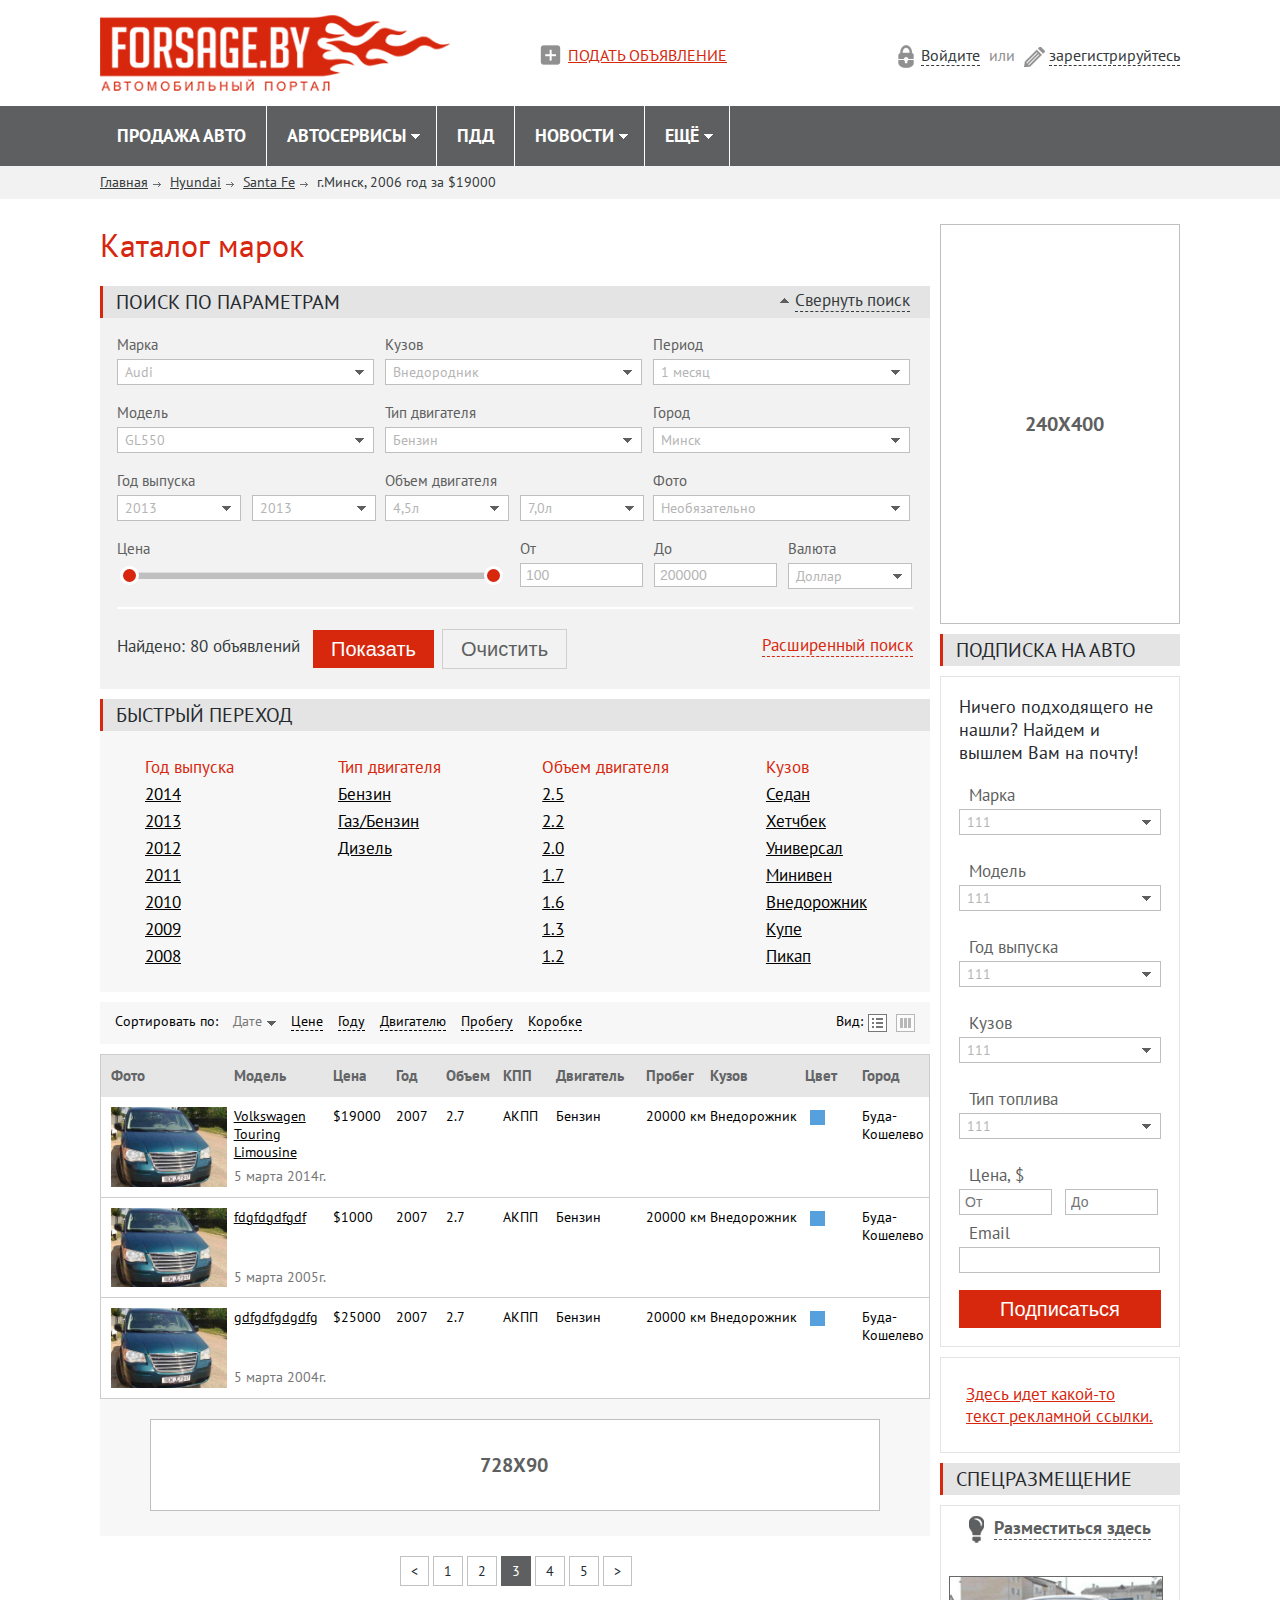
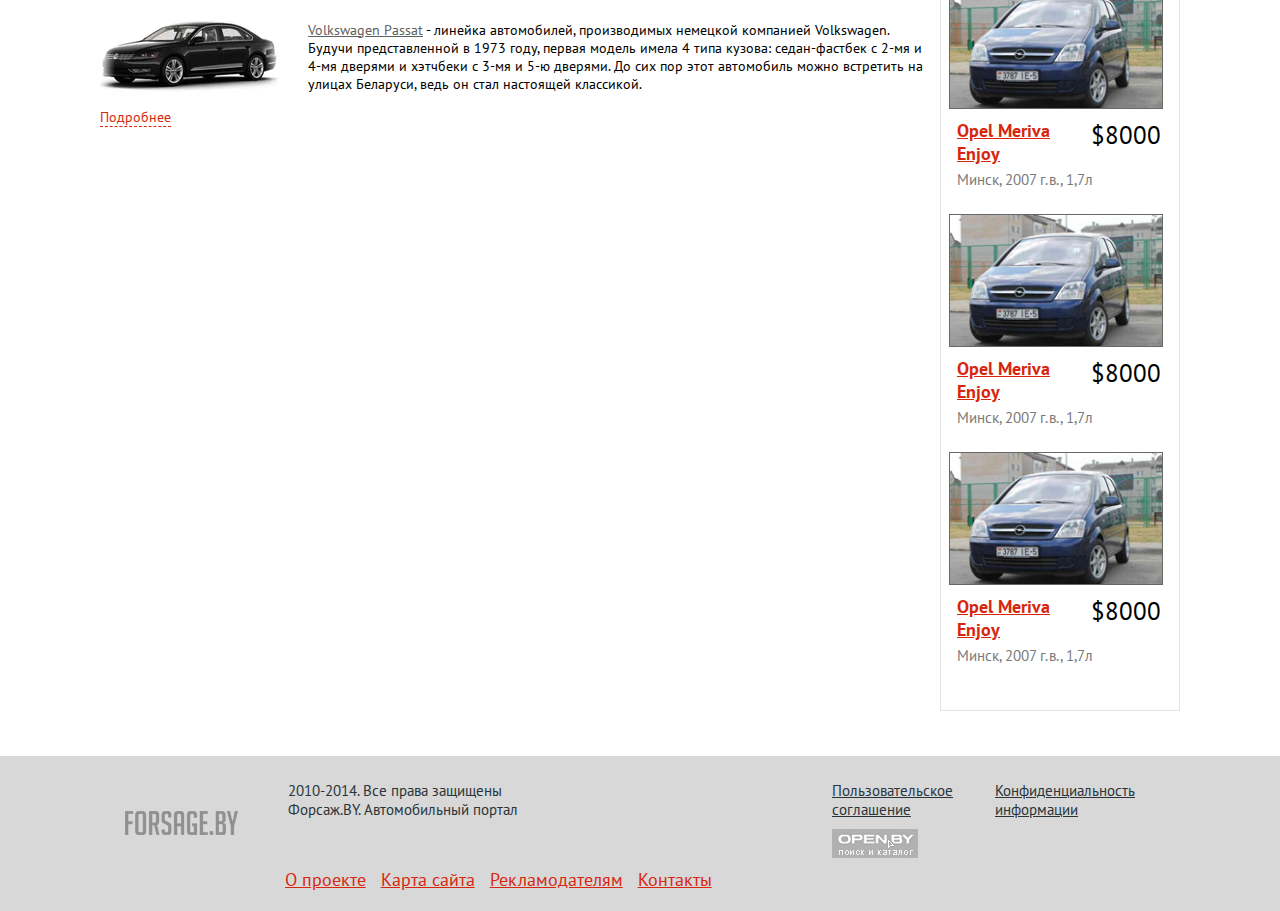
==== commit 90b4926f: "Zhe1ka" ====
--- a/forsage-listing-char.html
+++ b/forsage-listing-char.html
@@ -442,9 +442,85 @@
                 </div>
             </div><!--end BOX-INPUTS-SORT-->
 
-            <section class="box-result-sort-auto border-grey">
-                <div class=""></div>
-
+            <section class="box-result-sort-auto hide-mobile border-grey">
+                <ul class="box-header-list-auto">
+                    <li class="first-coloumn">Фото</li>
+                    <li class="second-coloumn">Модель</li>
+                    <li class="third-coloumn">Цена</li>
+                    <li class="fourth-coloumn">Год</li>
+                    <li class="fifth-coloumn">Объем</li>
+                    <li class="sixth-coloumn">КПП</li>
+                    <li class="seventh-coloumn">Двигатель</li>
+                    <li class="eighth-coloumn">Пробег</li>
+                    <li class="ninth-coloumn">Кузов</li>
+                    <li class="tenth-coloumn">Цвет</li>
+                    <li class="eleventh-coloumn">Город</li>
+                </ul>
+
+                <div class="wrap-content-list-auto">
+                    <ul class="box-content-list-auto">
+                        <li class="first-coloumn">
+                            <img src="images/content/foto_car_article.jpg" alt="foto">
+                        </li>
+                        <li class="second-coloumn">
+                            <a href="#">Volkswagen Touring Limousine</a>
+                            <span class="date-ad">5 марта 2014г.</span>
+                        </li>
+                        <li class="third-coloumn">$19000</li>
+                        <li class="fourth-coloumn">2007</li>
+                        <li class="fifth-coloumn">2.7</li>
+                        <li class="sixth-coloumn">АКПП</li>
+                        <li class="seventh-coloumn">Бензин</li>
+                        <li class="eighth-coloumn">20000 км</li>
+                        <li class="ninth-coloumn">Внедорожник</li>
+                        <li class="tenth-coloumn">
+                            <span class="color-auto">Цвет</span>
+                        </li>
+                        <li class="eleventh-coloumn">Буда-Кошелево</li>
+                    </ul>
+
+                    <ul class="box-content-list-auto">
+                        <li class="first-coloumn">
+                            <img src="images/content/foto_car_article.jpg" alt="foto">
+                        </li>
+                        <li class="second-coloumn">
+                            <a href="#">fdgfdgdfgdf</a>
+                            <span class="date-ad">5 марта 2005г.</span>
+                        </li>
+                        <li class="third-coloumn">$1000</li>
+                        <li class="fourth-coloumn">2007</li>
+                        <li class="fifth-coloumn">2.7</li>
+                        <li class="sixth-coloumn">АКПП</li>
+                        <li class="seventh-coloumn">Бензин</li>
+                        <li class="eighth-coloumn">20000 км</li>
+                        <li class="ninth-coloumn">Внедорожник</li>
+                        <li class="tenth-coloumn">
+                            <span class="color-auto">Цвет</span>
+                        </li>
+                        <li class="eleventh-coloumn">Буда-Кошелево</li>
+                    </ul>
+
+                    <ul class="box-content-list-auto">
+                        <li class="first-coloumn">
+                            <img src="images/content/foto_car_article.jpg" alt="foto">
+                        </li>
+                        <li class="second-coloumn">
+                            <a href="#">gdfgdfgdgdfg</a>
+                            <span class="date-ad">5 марта 2004г.</span>
+                        </li>
+                        <li class="third-coloumn">$25000</li>
+                        <li class="fourth-coloumn">2007</li>
+                        <li class="fifth-coloumn">2.7</li>
+                        <li class="sixth-coloumn">АКПП</li>
+                        <li class="seventh-coloumn">Бензин</li>
+                        <li class="eighth-coloumn">20000 км</li>
+                        <li class="ninth-coloumn">Внедорожник</li>
+                        <li class="tenth-coloumn">
+                            <span class="color-auto">Цвет</span>
+                        </li>
+                        <li class="eleventh-coloumn">Буда-Кошелево</li>
+                    </ul>
+                </div><!--end WRAP-CONTENT-LIST-AUTO-->
             </section><!--end BOX-RESULT-SORT-AUTO-->
 
             <section class="box-banner">
--- a/styles/styles.css
+++ b/styles/styles.css
@@ -933,7 +933,6 @@
                     overflow: hidden;
                     position: relative;
                     width: 100%;
-                    max-width: 281px;
                     max-height: 210px;
                     margin-bottom: 4px;
                 }
@@ -941,7 +940,6 @@
                         display: block;
                         width: 100%;
                         height: 100%;
-                        max-width: 281px;
                         max-height: 210px;
                     }
                     .info-about-foto {
@@ -1113,6 +1111,99 @@
                     cursor: pointer;
                     background: url("../images/content/icon_arrow_up.png") no-repeat;
                 }
+        .box-header-list-auto {
+            overflow: hidden;
+            padding-left: 10px;
+            background: #E6E6E6;
+        }
+        .box-content-list-auto {
+            overflow: hidden;
+            padding: 10px 0 10px 10px;
+            border-top: 1px solid #CDCDCD;
+        }
+        .box-content-list-auto:first-child {
+            border: none;
+        }
+            .box-header-list-auto li {
+                float: left;
+                padding: 11px 0 12px;
+                color: #636566;
+                font-size: 15px;
+                font-weight: bold;
+            }
+            .box-content-list-auto li {
+                float: left;
+                font-size: 14px;
+                color: #000;
+            }
+                .box-content-list-auto li a {
+                    display: block;
+                    min-height: 60px;
+                    font-size: 14px;
+                    color: #000;
+                }
+                .box-content-list-auto li a:hover {
+                    color: #5e5f60;
+                }
+            .box-header-list-auto .first-coloumn,
+            .box-content-list-auto .first-coloumn {
+                width: 15%;
+            }
+                .box-content-list-auto .first-coloumn img {
+                    display: block;
+                    width: 100%;
+                    max-width: 116px;
+                    max-height: 81px;
+                }
+            .box-header-list-auto .second-coloumn,
+            .box-content-list-auto .second-coloumn {
+                width: 12.2%;
+            }
+            .box-header-list-auto .third-coloumn,
+            .box-content-list-auto .third-coloumn {
+                width: 7.7%;
+            }
+            .box-header-list-auto .fourth-coloumn,
+            .box-content-list-auto .fourth-coloumn {
+                width: 6%;
+            }
+            .box-header-list-auto .fifth-coloumn,
+            .box-content-list-auto .fifth-coloumn {
+                width: 7%;
+            }
+            .box-header-list-auto .sixth-coloumn,
+            .box-content-list-auto .sixth-coloumn {
+                width: 6.5%;
+            }
+            .box-header-list-auto .seventh-coloumn,
+            .box-content-list-auto .seventh-coloumn {
+                width: 11%;
+            }
+            .box-header-list-auto .eighth-coloumn,
+            .box-content-list-auto .eighth-coloumn {
+                width: 7.8%;
+            }
+            .box-header-list-auto .ninth-coloumn,
+            .box-content-list-auto .ninth-coloumn {
+                width: 11.6%;
+            }
+            .box-header-list-auto .tenth-coloumn,
+            .box-content-list-auto .tenth-coloumn {
+                width: 7%;
+            }
+                .box-content-list-auto .color-auto {
+                    display: inline-block;
+                    width: 15px;
+                    height: 15px;
+                    margin: 3px 0 0 5px;
+                    text-indent: -9999px;
+                    background: #55A0DD;
+                    cursor: pointer;
+                }
+            .box-header-list-auto .eleventh-coloumn,
+            .box-content-list-auto .eleventh-coloumn {
+                width: 8.2%;
+            }
 
     .box-banner {
         overflow: hidden;
@@ -2040,6 +2131,11 @@
     .list-advantage li:first-child {
         margin-left: 0;
     }
+    .box-content-list-auto li,
+    .box-content-list-auto li a,
+    .box-content-list-auto li span {
+        font-size: 12px;
+    }
 }
 @media screen and (max-width: 925px) {
     .wrap-scale-price {
@@ -2068,7 +2164,7 @@
         margin-top: 55px;
     }
     #link-advanced-search:hover {
-        margin-bottom: 11px;
+        margin-bottom: 1px;
     }
     .box-review {
         float: none;
@@ -2099,6 +2195,17 @@
     }
     .bt-price-subscription {
         max-width: 130px;
+    }
+    .box-content-list-auto li,
+    .box-content-list-auto li a,
+    .box-content-list-auto li span {
+        font-size: 11px;
+    }
+    .box-content-list-auto li a {
+        min-height: 49px;
+    }
+    .box-header-list-auto li {
+        font-size: 13px;
     }
 }
 @media screen and (max-width: 768px) {
@@ -2182,6 +2289,9 @@
     }
     .list-categ-auto {
         margin-left: 25px;
+    }
+    .hide-mobile {
+        display: none;
     }
 }
 @media screen and (min-width: 769px) {
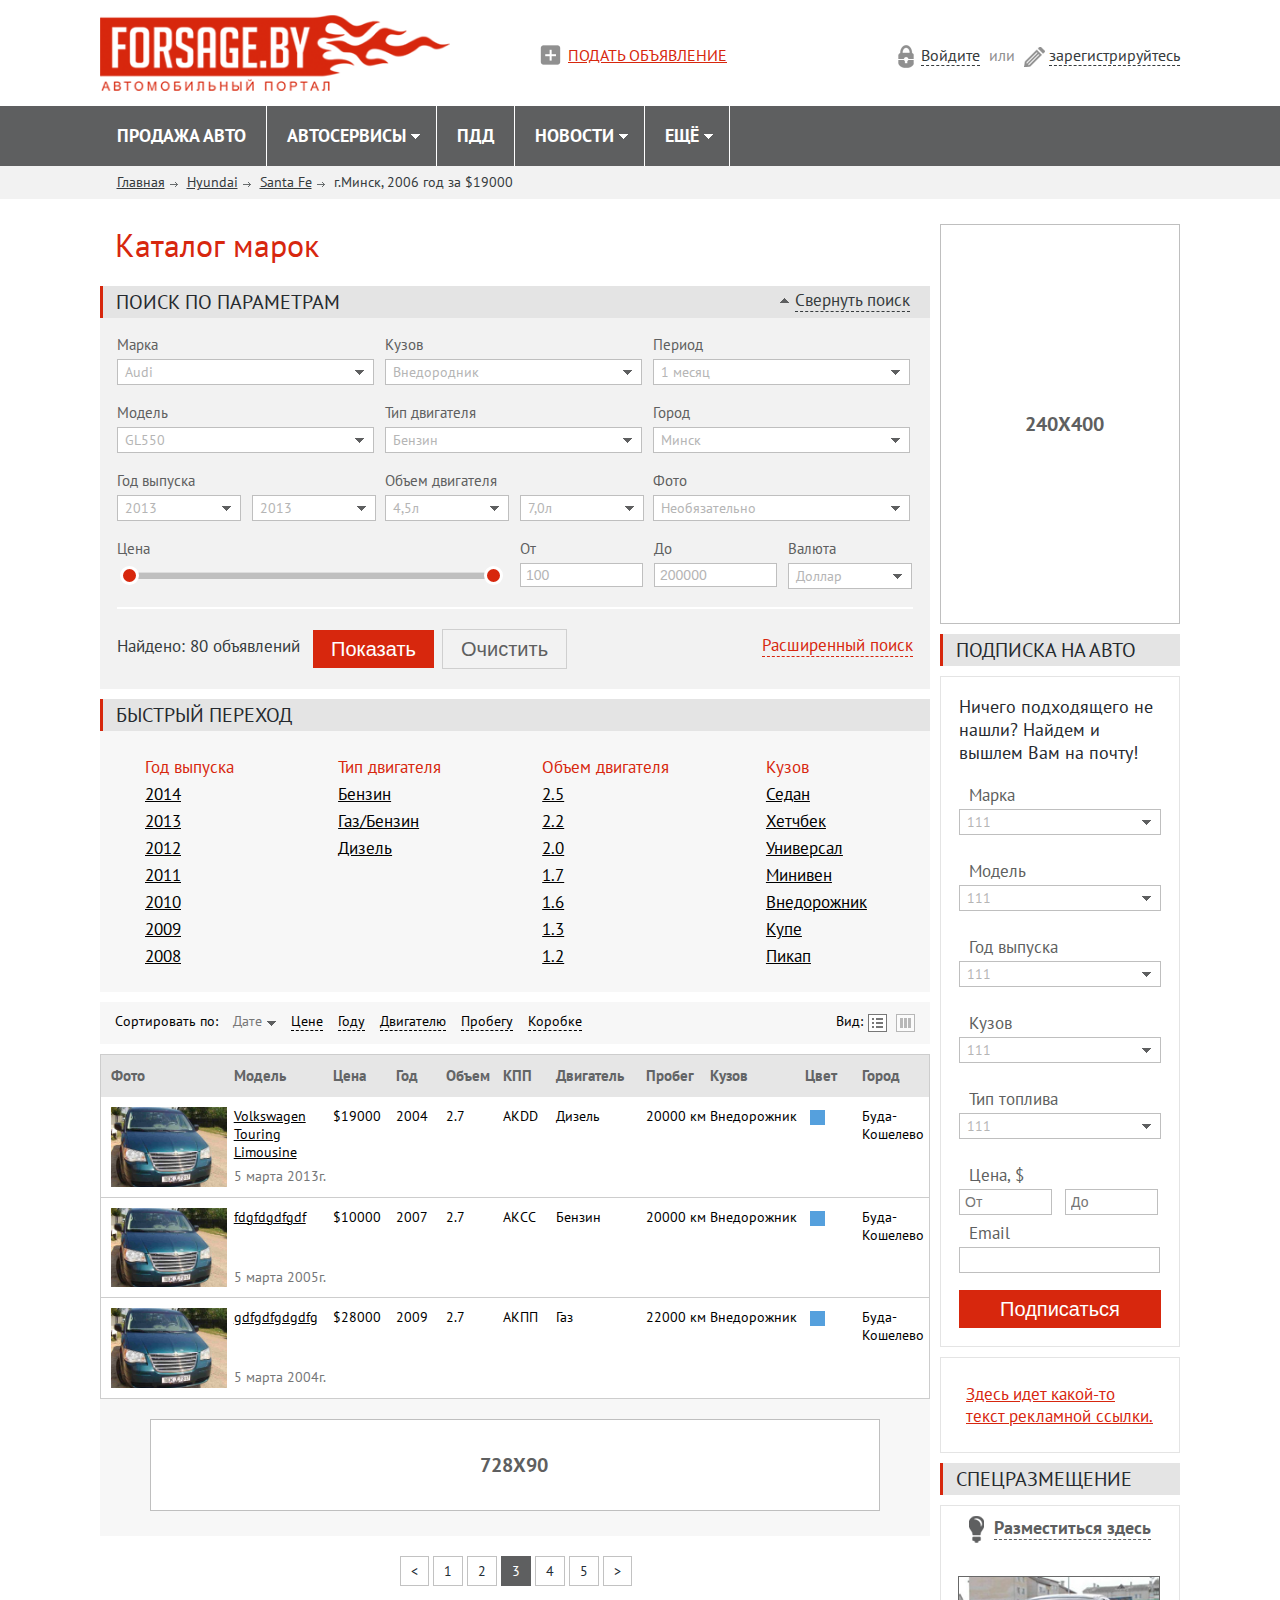
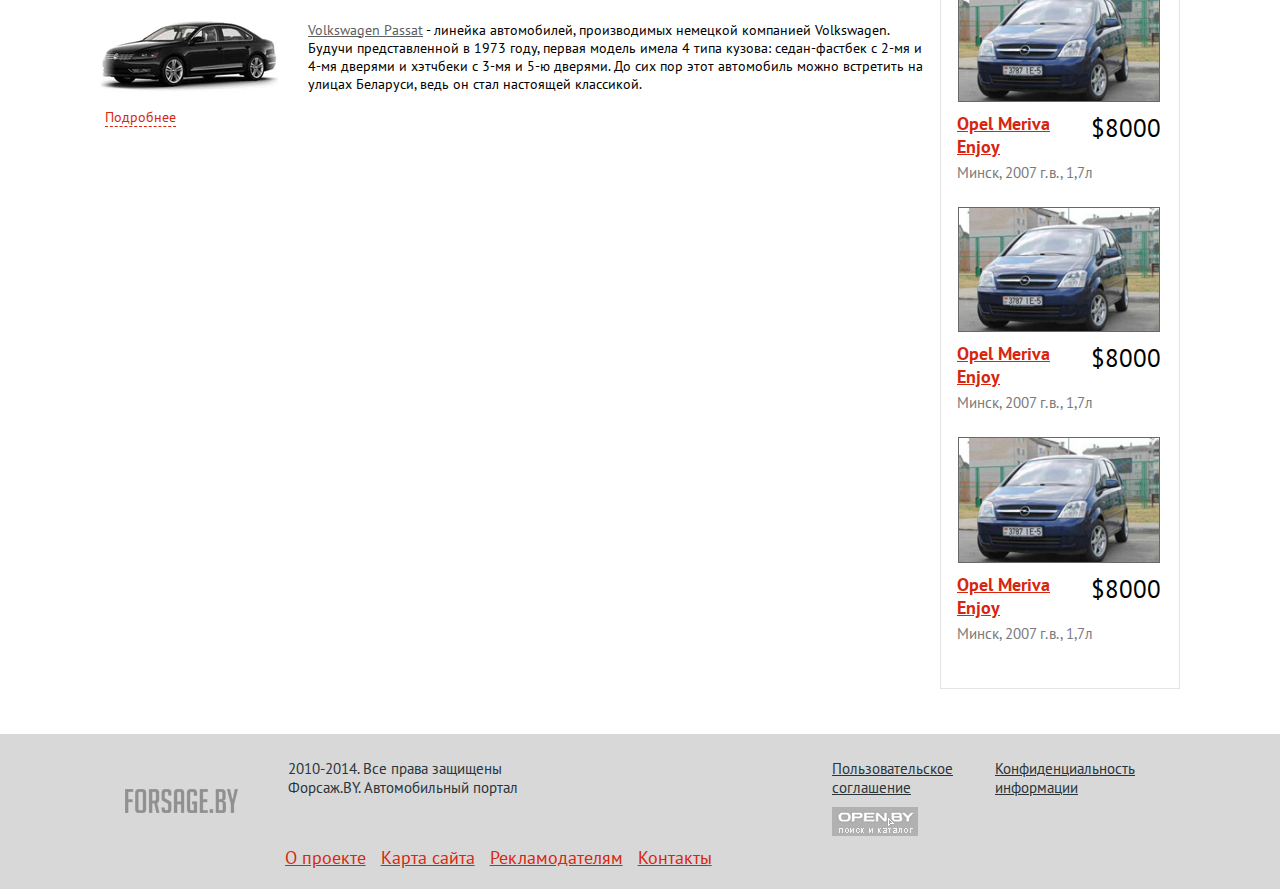
==== commit 6879b715: "Zhe1ka" ====
--- a/forsage-listing-char.html
+++ b/forsage-listing-char.html
@@ -458,18 +458,51 @@
                 </ul>
 
                 <div class="wrap-content-list-auto">
-                    <ul class="box-content-list-auto">
+                    <ul class="box-content-list-auto"
+                        data-sort-timestamp="1362441600"
+                        data-sort-price="19000"
+                        data-sort-year="2004"
+                        data-sort-engine="diesel"
+                        data-sort-mileage="20000"
+                        data-sort-transmission="АКDD">
                         <li class="first-coloumn">
                             <img src="images/content/foto_car_article.jpg" alt="foto">
                         </li>
                         <li class="second-coloumn">
                             <a href="#">Volkswagen Touring Limousine</a>
-                            <span class="date-ad">5 марта 2014г.</span>
+                            <span class="date-ad">5 марта 2013г.</span>
                         </li>
                         <li class="third-coloumn">$19000</li>
+                        <li class="fourth-coloumn">2004</li>
+                        <li class="fifth-coloumn">2.7</li>
+                        <li class="sixth-coloumn">АКDD</li>
+                        <li class="seventh-coloumn">Дизель</li>
+                        <li class="eighth-coloumn">20000 км</li>
+                        <li class="ninth-coloumn">Внедорожник</li>
+                        <li class="tenth-coloumn">
+                            <span class="color-auto">Цвет</span>
+                        </li>
+                        <li class="eleventh-coloumn">Буда-Кошелево</li>
+                    </ul>
+
+                    <ul class="box-content-list-auto"
+                        data-sort-timestamp="1109980800"
+                        data-sort-price="10000"
+                        data-sort-year="2007"
+                        data-sort-engine="benzine"
+                        data-sort-mileage="20000"
+                        data-sort-transmission="АКCC">
+                        <li class="first-coloumn">
+                            <img src="images/content/foto_car_article.jpg" alt="foto">
+                        </li>
+                        <li class="second-coloumn">
+                            <a href="#">fdgfdgdfgdf</a>
+                            <span class="date-ad">5 марта 2005г.</span>
+                        </li>
+                        <li class="third-coloumn">$10000</li>
                         <li class="fourth-coloumn">2007</li>
                         <li class="fifth-coloumn">2.7</li>
-                        <li class="sixth-coloumn">АКПП</li>
+                        <li class="sixth-coloumn">АКCC</li>
                         <li class="seventh-coloumn">Бензин</li>
                         <li class="eighth-coloumn">20000 км</li>
                         <li class="ninth-coloumn">Внедорожник</li>
@@ -479,28 +512,13 @@
                         <li class="eleventh-coloumn">Буда-Кошелево</li>
                     </ul>
 
-                    <ul class="box-content-list-auto">
-                        <li class="first-coloumn">
-                            <img src="images/content/foto_car_article.jpg" alt="foto">
-                        </li>
-                        <li class="second-coloumn">
-                            <a href="#">fdgfdgdfgdf</a>
-                            <span class="date-ad">5 марта 2005г.</span>
-                        </li>
-                        <li class="third-coloumn">$1000</li>
-                        <li class="fourth-coloumn">2007</li>
-                        <li class="fifth-coloumn">2.7</li>
-                        <li class="sixth-coloumn">АКПП</li>
-                        <li class="seventh-coloumn">Бензин</li>
-                        <li class="eighth-coloumn">20000 км</li>
-                        <li class="ninth-coloumn">Внедорожник</li>
-                        <li class="tenth-coloumn">
-                            <span class="color-auto">Цвет</span>
-                        </li>
-                        <li class="eleventh-coloumn">Буда-Кошелево</li>
-                    </ul>
-
-                    <ul class="box-content-list-auto">
+                    <ul class="box-content-list-auto"
+                        data-sort-timestamp="1078444800"
+                        data-sort-price="28000"
+                        data-sort-year="2009"
+                        data-sort-engine="gaz"
+                        data-sort-mileage="22000"
+                        data-sort-transmission="АКПП">
                         <li class="first-coloumn">
                             <img src="images/content/foto_car_article.jpg" alt="foto">
                         </li>
@@ -508,12 +526,12 @@
                             <a href="#">gdfgdfgdgdfg</a>
                             <span class="date-ad">5 марта 2004г.</span>
                         </li>
-                        <li class="third-coloumn">$25000</li>
-                        <li class="fourth-coloumn">2007</li>
+                        <li class="third-coloumn">$28000</li>
+                        <li class="fourth-coloumn">2009</li>
                         <li class="fifth-coloumn">2.7</li>
                         <li class="sixth-coloumn">АКПП</li>
-                        <li class="seventh-coloumn">Бензин</li>
-                        <li class="eighth-coloumn">20000 км</li>
+                        <li class="seventh-coloumn">Газ</li>
+                        <li class="eighth-coloumn">22000 км</li>
                         <li class="ninth-coloumn">Внедорожник</li>
                         <li class="tenth-coloumn">
                             <span class="color-auto">Цвет</span>
--- a/styles/styles.css
+++ b/styles/styles.css
@@ -46,6 +46,7 @@
     width: 100%;
     max-width: 1080px;
     margin: 25px auto 35px;
+    padding: 0 6px;
 }
 /*----------------------------------------------------------------------------------*/
 /*-------------------------------------HEADER---------------------------------------*/
@@ -243,6 +244,7 @@
         .sub-nav {
             max-width: 1080px;
             margin: 0 auto;
+            padding-left: 33px;
         }
             .sub-nav,
             .sub-nav a {
@@ -270,7 +272,7 @@
     margin-right: 0.927%;
 }
     .main-header {
-        margin-bottom: 20px;
+        margin: 0 0 20px 15px;
         color: #d7270e;
         font-size: 32px;
         font-weight: 400;
@@ -894,30 +896,24 @@
                 background: url("../images/content/icon_disable_view.png") no-repeat;
             }
 
-    .box-result-sort-auto {
-        overflow: hidden;
-    }
         .main-auto-result-sort {
             overflow: hidden;
             padding: 15px;
             margin-bottom: 10px;
             border: 1px solid #CDCDCD;
 
-            -webkit-box-shadow: 1px 1px 5px 0px rgba(50, 50, 50, 0.5);
-            -moz-box-shadow:    1px 1px 5px 0px rgba(50, 50, 50, 0.5);
-            box-shadow:         1px 1px 5px 0px rgba(50, 50, 50, 0.5);
-        }
-        .all-list-auto-result-sort {
-            overflow: hidden;
+            -webkit-box-shadow: 0px 0px 10px 0px rgba(50, 50, 50, 0.75);
+            -moz-box-shadow:    0px 0px 10px 0px rgba(50, 50, 50, 0.75);
+            box-shadow:         0px 0px 10px 0px rgba(50, 50, 50, 0.75);
         }
             .wrap-all-list-auto-result-sort {
-                margin-bottom: 25px;
+                margin-bottom: 10px;
                 border: 1px solid #CDCDCD;
                 padding: 15px;
 
-                -webkit-box-shadow: 1px 1px 5px 0px rgba(50, 50, 50, 0.5);
-                -moz-box-shadow:    1px 1px 5px 0px rgba(50, 50, 50, 0.5);
-                box-shadow:         1px 1px 5px 0px rgba(50, 50, 50, 0.5);
+                -webkit-box-shadow: 0px 0px 10px 0px rgba(50, 50, 50, 0.75);
+                -moz-box-shadow:    0px 0px 10px 0px rgba(50, 50, 50, 0.75);
+                box-shadow:         0px 0px 10px 0px rgba(50, 50, 50, 0.75);
             }
             .collage-foto-main-auto,
             .collage-foto-all-auto {
@@ -932,10 +928,14 @@
                 .wrap-main-auto {
                     overflow: hidden;
                     position: relative;
-                    width: 100%;
+                    width: 298px;
                     max-height: 210px;
                     margin-bottom: 4px;
                 }
+                    .wrap-main-auto > a {
+                        display: block;
+                        height: 100%;
+                    }
                     .wrap-main-auto img {
                         display: block;
                         width: 100%;
@@ -1111,7 +1111,10 @@
                     cursor: pointer;
                     background: url("../images/content/icon_arrow_up.png") no-repeat;
                 }
-        .box-header-list-auto {
+                .bt-up-ad:hover {
+                    background-image: url("../images/content/icon_arrow_up_hover.png");
+                }
+.box-header-list-auto {
             overflow: hidden;
             padding-left: 10px;
             background: #E6E6E6;
@@ -1249,11 +1252,13 @@
             }
             .box-description-auto p {
                 margin-bottom: 15px;
+                padding: 0 5px;
                 font-size: 14px;
                 color: #000;
             }
             a.bt-more-info {
                 display: inline-block;
+                margin-left: 5px;
                 font-size: 14px;
                 color: #d7270e;
                 border-bottom: 1px dashed #d7270e;
@@ -1367,6 +1372,9 @@
             margin-bottom: 10px;
             background: url("../images/SideBar/icon-placement.png") no-repeat;
         }
+        .link-placement:hover {
+            background-image: url('../images/sidebar/icon-placement_hover.png');
+        }
             .link-placement a {
                 color: #5E5F60;
                 font-size: 18px;
@@ -1375,7 +1383,8 @@
                 text-decoration: none;
             }
             .link-placement a:hover {
-                border: none;
+                color: #D7270D;
+                border-color: #D7270D;
             }
             .ad-sidebar {
                 max-width: 222px;
@@ -1384,7 +1393,8 @@
             }
                 .ad-sidebar img {
                     display: block;
-                    max-width: 220px;
+                    max-width: 200px;
+                    margin-left: 9px;
                     width: 100%;
                     max-height: 136px;
                     margin-bottom: 10px;
@@ -1815,7 +1825,7 @@
                 .our-help-1 {
                     float: left;
                     width: 270px;
-                    margin-left: 42px;
+                    margin: 0 0 15px 42px;
                     font-size: 30px;
                     line-height: 26px;
                 }
@@ -2088,6 +2098,9 @@
 /*-----------------------------------RESPONSIVE-------------------------------------*/
 /*----------------------------------------------------------------------------------*/
 @media screen and (max-width: 1090px) {
+    .wrapper {
+        padding: 0;
+    }
     .main-select-box-search-form li:last-child {
         margin-left: 0;
     }
@@ -2123,6 +2136,11 @@
         width: auto;
     }
 }
+@media screen and (max-width: 1050px) {
+    .ad-sidebar img {
+        width: 99%;
+    }
+}
 @media screen and (max-width: 1024px) {
     .list-advantage {
         float: none;
@@ -2177,7 +2195,8 @@
     #unregistered-box {
         background-size: 95%;
     }
-    #popup-reg {
+    #popup-reg,
+    #popup-up-ad {
         padding: 0;
     }
     .header-second {
@@ -2292,6 +2311,9 @@
     }
     .hide-mobile {
         display: none;
+    }
+    .ad-sidebar img {
+        width: 100%;
     }
 }
 @media screen and (min-width: 769px) {
@@ -3028,4 +3050,7 @@
 }
 .border-grey {
     border: 1px solid #CDCDCD;
+}
+.active-triagle a:after {
+    background-image: url("../images/content/icon-triangle-active.png");
 }--- a/styles/jcarousel.responsive.css
+++ b/styles/jcarousel.responsive.css
@@ -80,7 +80,9 @@
 a.jcarousel-control-prev3 {
     left: 15px;
 }
-
+a.jcarousel-control-prev3 {
+    left: 24px;
+}
 a.jcarousel-control-next,
 a.jcarousel-control-next2,
 a.jcarousel-control-next3 {
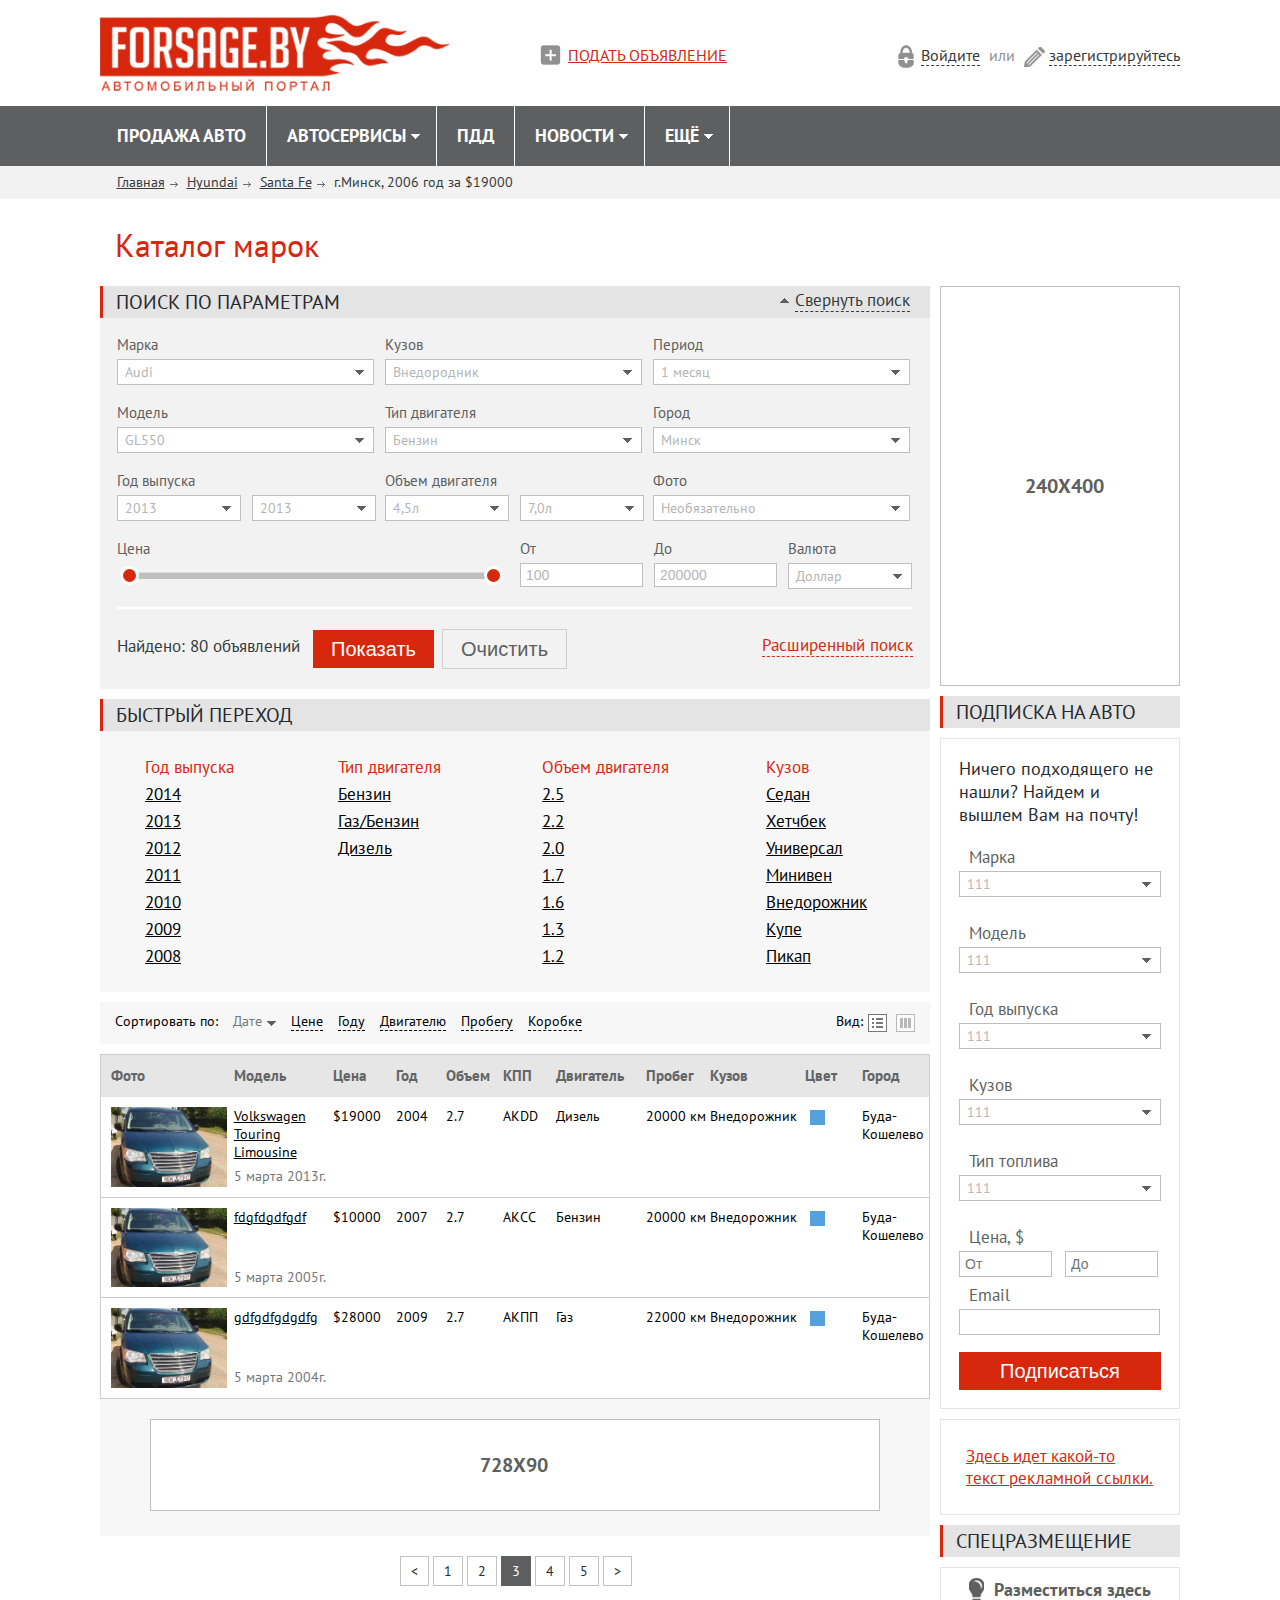
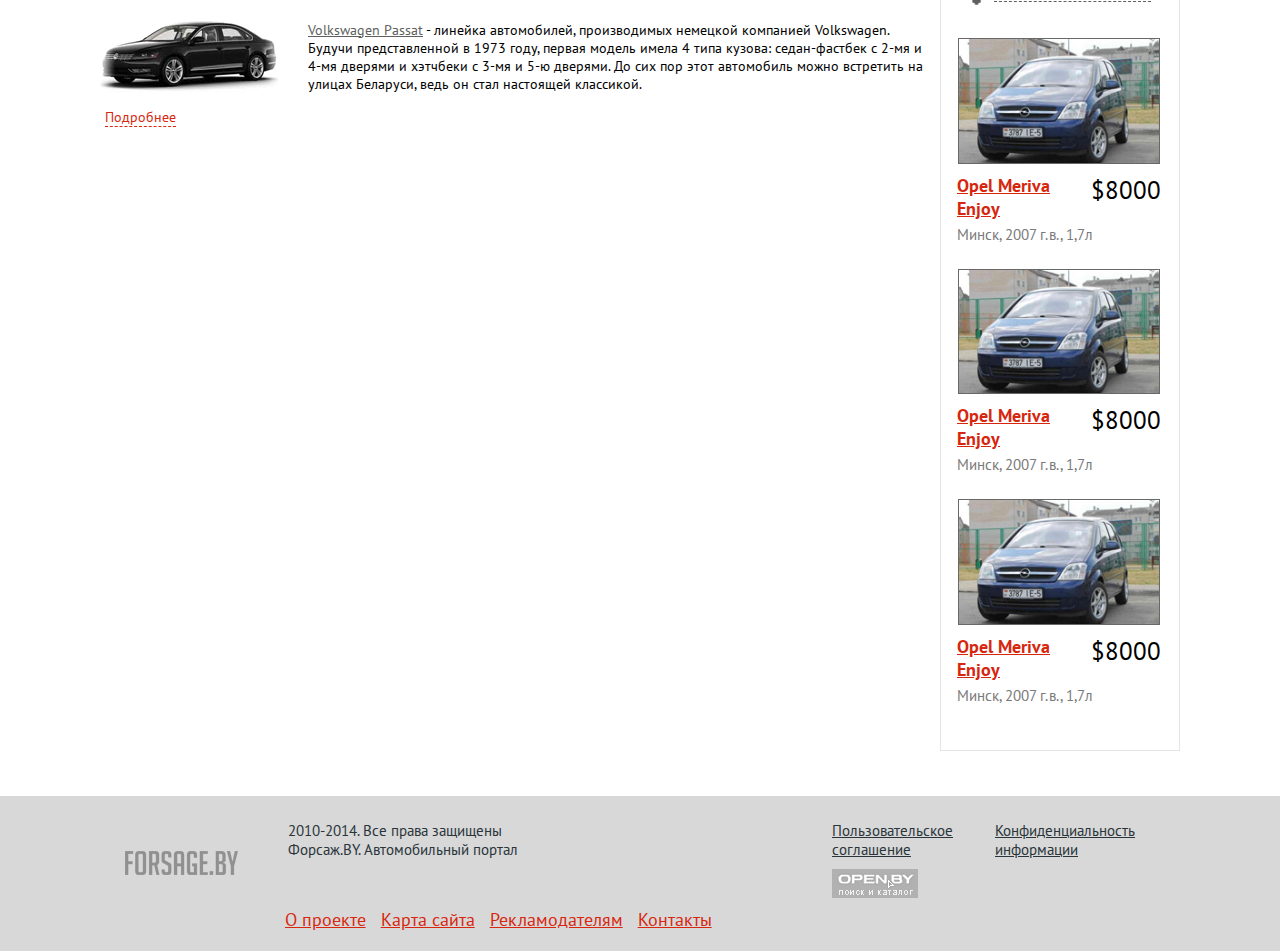
==== commit ba00c73a: "Zhe1ka" ====
--- a/forsage-listing-char.html
+++ b/forsage-listing-char.html
@@ -133,8 +133,8 @@
     </header>
 
     <div class="wrapper">
+        <h1 class="main-header">Каталог марок</h1>
         <main class="content">
-            <h1 class="main-header">Каталог марок</h1>
             <section class="wrap-form-search-features">
                 <h2 class="header-second">Поиск по параметрам</h2>
                 <span class="toggle-search-form">
--- a/styles/styles.css
+++ b/styles/styles.css
@@ -1373,7 +1373,7 @@
             background: url("../images/SideBar/icon-placement.png") no-repeat;
         }
         .link-placement:hover {
-            background-image: url('../images/sidebar/icon-placement_hover.png');
+            background-image: url("../images/sidebar/icon-placement_hover.png");
         }
             .link-placement a {
                 color: #5E5F60;
@@ -2097,6 +2097,11 @@
 /*----------------------------------------------------------------------------------*/
 /*-----------------------------------RESPONSIVE-------------------------------------*/
 /*----------------------------------------------------------------------------------*/
+@media screen and (max-width: 1110px) {
+    .sub-nav {
+        padding-left: 18px;
+    }
+}
 @media screen and (max-width: 1090px) {
     .wrapper {
         padding: 0;
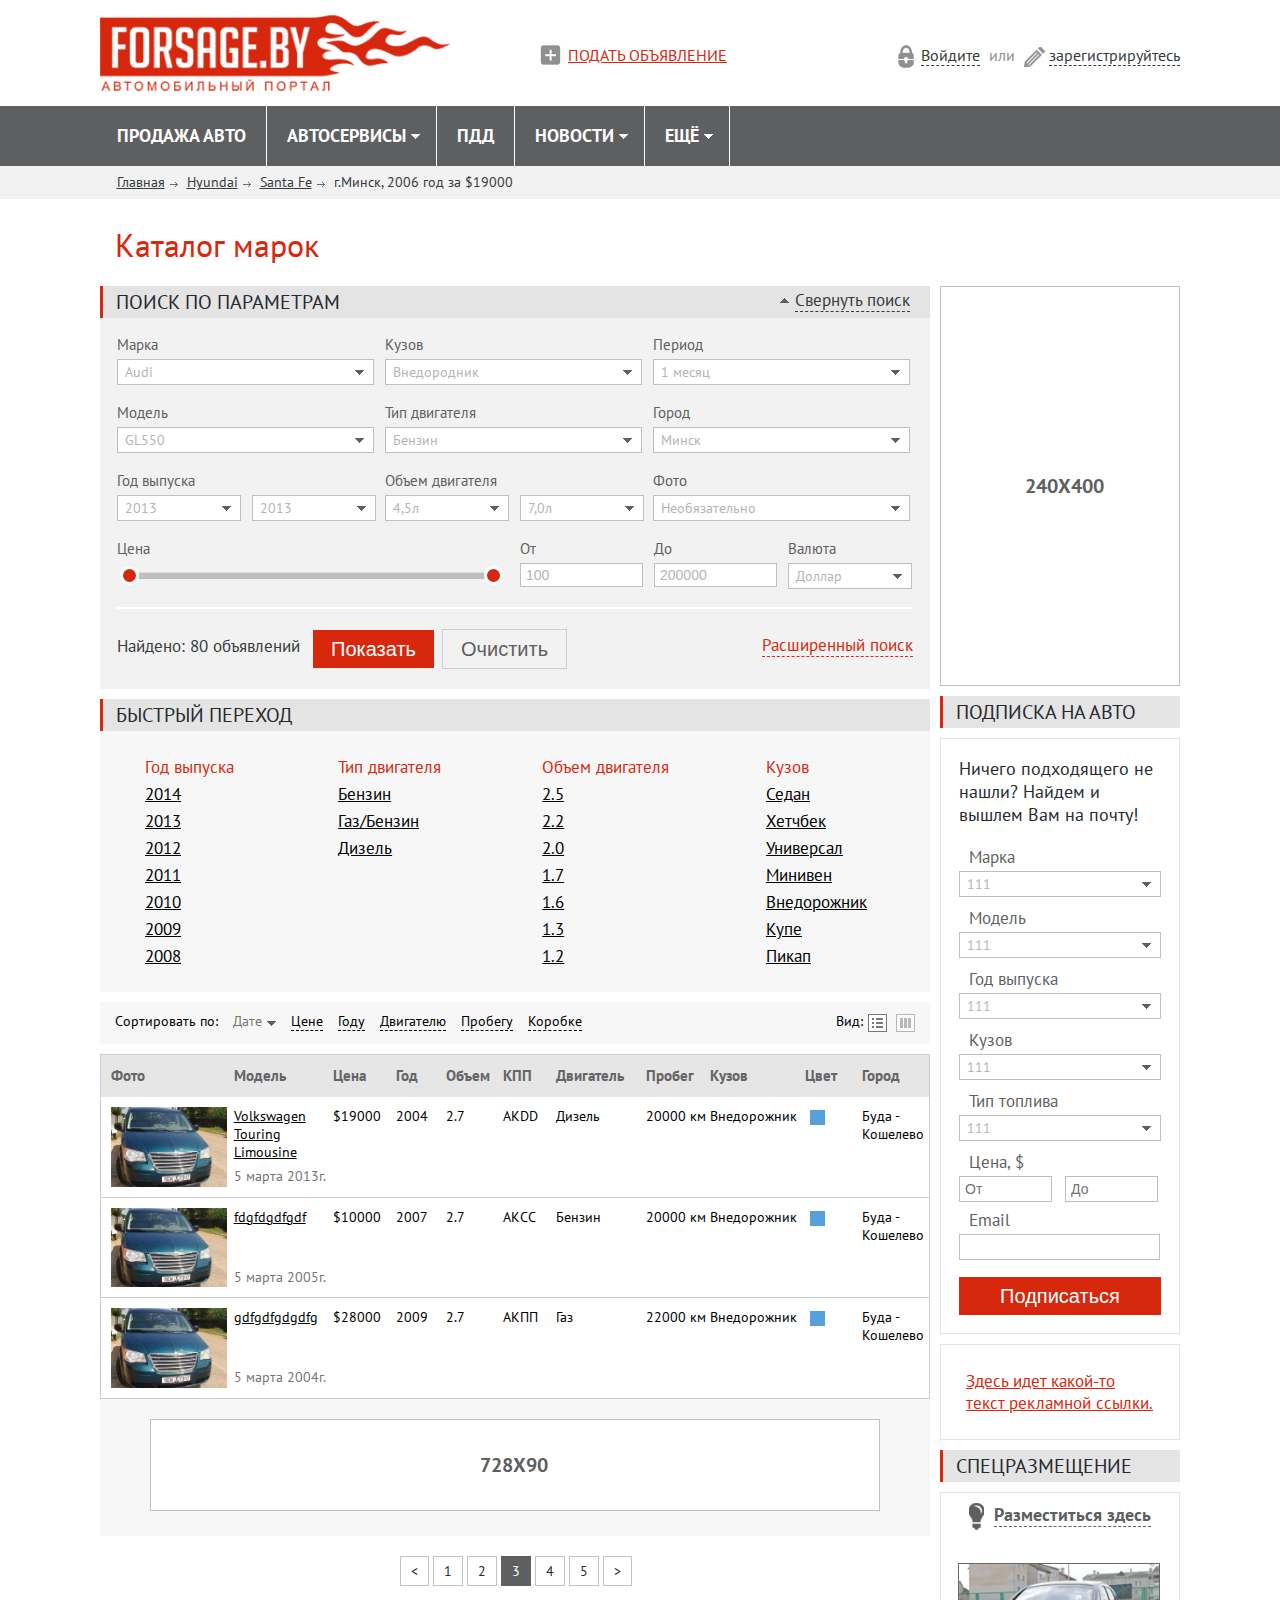
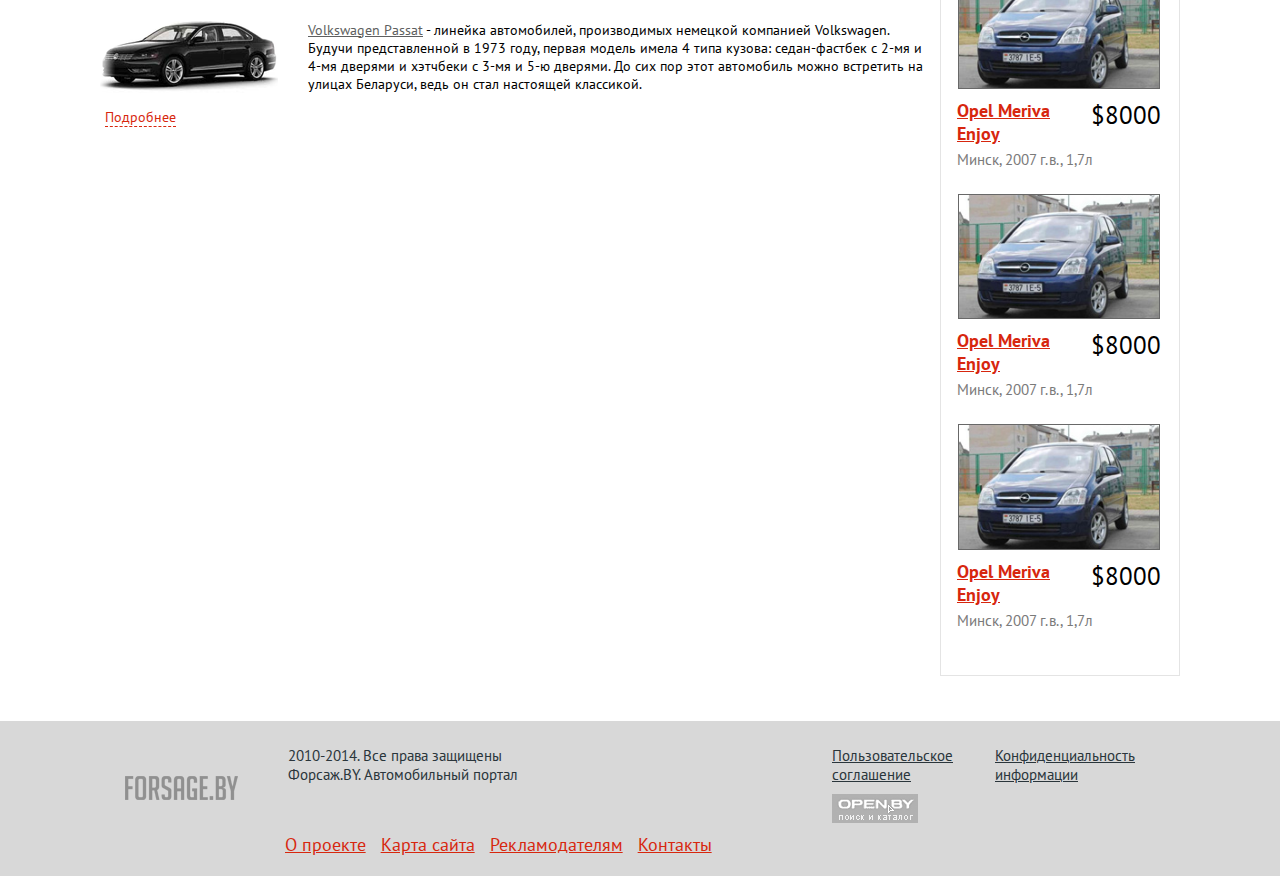
==== commit e5e8b955: "Zhe1ka" ====
--- a/forsage-listing-char.html
+++ b/forsage-listing-char.html
@@ -482,7 +482,7 @@
                         <li class="tenth-coloumn">
                             <span class="color-auto">Цвет</span>
                         </li>
-                        <li class="eleventh-coloumn">Буда-Кошелево</li>
+                        <li class="eleventh-coloumn">Буда - Кошелево</li>
                     </ul>
 
                     <ul class="box-content-list-auto"
@@ -509,7 +509,7 @@
                         <li class="tenth-coloumn">
                             <span class="color-auto">Цвет</span>
                         </li>
-                        <li class="eleventh-coloumn">Буда-Кошелево</li>
+                        <li class="eleventh-coloumn">Буда - Кошелево</li>
                     </ul>
 
                     <ul class="box-content-list-auto"
@@ -536,7 +536,7 @@
                         <li class="tenth-coloumn">
                             <span class="color-auto">Цвет</span>
                         </li>
-                        <li class="eleventh-coloumn">Буда-Кошелево</li>
+                        <li class="eleventh-coloumn">Буда - Кошелево</li>
                     </ul>
                 </div><!--end WRAP-CONTENT-LIST-AUTO-->
             </section><!--end BOX-RESULT-SORT-AUTO-->
--- a/styles/styles.css
+++ b/styles/styles.css
@@ -1315,6 +1315,9 @@
             .form-subscription li {
                 margin-bottom: 7px;
             }
+                .form-add-auto .custom-input {
+                    margin-bottom: 0;
+                }
                 .name-select-subscription {
                     display: block;
                     margin-bottom: 3px;
@@ -2320,6 +2323,9 @@
     .ad-sidebar img {
         width: 100%;
     }
+    .box-toggle-view {
+        display: none;
+    }
 }
 @media screen and (min-width: 769px) {
     .jcarousel3 ul {
@@ -2532,6 +2538,16 @@
     .wrap-profile {
         float: none;
         margin-left: 8px;
+    }
+    .list-foto-collage li {
+        margin-left: 1.39%;
+    }
+    .wrap-main-auto {
+        min-width: 298px;
+        width: auto;
+    }
+    .collage-foto-main-auto {
+        max-width: none;
     }
 }
 @media screen and (max-width: 460px) {
@@ -2737,6 +2753,12 @@
     }
 }
 @media screen and (max-width: 430px) {
+    .main-header {
+        margin-left: 7px;
+    }
+    .sub-nav {
+        padding-left: 8px;
+    }
     .header-second {
         padding-left: 5px;
         text-transform: none;
--- a/styles/jcarousel.responsive.css
+++ b/styles/jcarousel.responsive.css
@@ -162,7 +162,13 @@
         max-width: none;
     }
     .sub-article-news article {
-        padding-right: 15px;
+        padding-right: 20px !important;
+    }
+    .ad-sidebar {
+        margin-left: 0;
+    }
+    a.jcarousel-control-next3 {
+        right: 23px;
     }
     a.jcarousel-control-prev,
     a.jcarousel-control-next,
